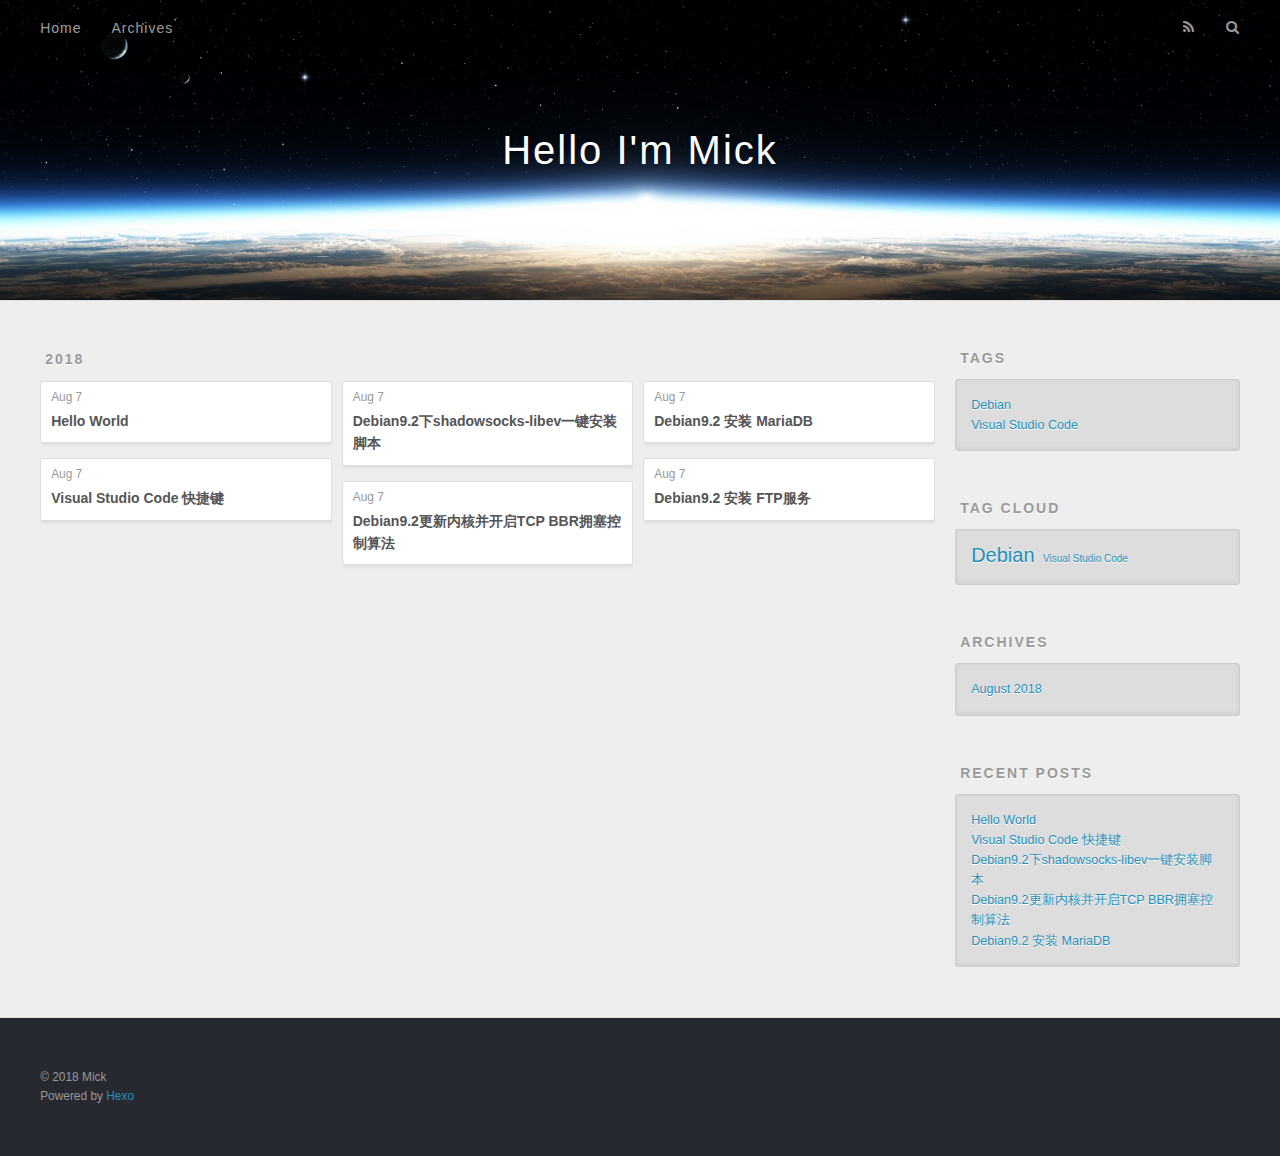
==== archives/index.html @ a0a9a5d2 "Site updated: 2018-08-07 22:03:08" ====
<!DOCTYPE html>
<html>
<head>
  <meta charset="utf-8">
  
  <title>Archives | Hello I&#39;m Mick</title>
  <meta name="viewport" content="width=device-width, initial-scale=1, maximum-scale=1">
  <meta property="og:type" content="website">
<meta property="og:title" content="Hello I&#39;m Mick">
<meta property="og:url" content="http://yoursite.com/archives/index.html">
<meta property="og:site_name" content="Hello I&#39;m Mick">
<meta property="og:locale" content="default">
<meta name="twitter:card" content="summary">
<meta name="twitter:title" content="Hello I&#39;m Mick">
  
    <link rel="alternate" href="/atom.xml" title="Hello I&#39;m Mick" type="application/atom+xml">
  
  
    <link rel="icon" href="/favicon.png">
  
  
    <link href="//fonts.googleapis.com/css?family=Source+Code+Pro" rel="stylesheet" type="text/css">
  
  <link rel="stylesheet" href="/css/style.css">
  

</head>

<body>
  <div id="container">
    <div id="wrap">
      <header id="header">
  <div id="banner"></div>
  <div id="header-outer" class="outer">
    <div id="header-title" class="inner">
      <h1 id="logo-wrap">
        <a href="/" id="logo">Hello I&#39;m Mick</a>
      </h1>
      
    </div>
    <div id="header-inner" class="inner">
      <nav id="main-nav">
        <a id="main-nav-toggle" class="nav-icon"></a>
        
          <a class="main-nav-link" href="/">Home</a>
        
          <a class="main-nav-link" href="/archives">Archives</a>
        
      </nav>
      <nav id="sub-nav">
        
          <a id="nav-rss-link" class="nav-icon" href="/atom.xml" title="RSS Feed"></a>
        
        <a id="nav-search-btn" class="nav-icon" title="Search"></a>
      </nav>
      <div id="search-form-wrap">
        <form action="//google.com/search" method="get" accept-charset="UTF-8" class="search-form"><input type="search" name="q" class="search-form-input" placeholder="Search"><button type="submit" class="search-form-submit">&#xF002;</button><input type="hidden" name="sitesearch" value="http://yoursite.com"></form>
      </div>
    </div>
  </div>
</header>
      <div class="outer">
        <section id="main">
  
  
    
    
      
      
      <section class="archives-wrap">
        <div class="archive-year-wrap">
          <a href="/archives/2018" class="archive-year">2018</a>
        </div>
        <div class="archives">
    
    <article class="archive-article archive-type-post">
  <div class="archive-article-inner">
    <header class="archive-article-header">
      <a href="/2018/08/07/hello-world/" class="archive-article-date">
  <time datetime="2018-08-07T12:58:47.757Z" itemprop="datePublished">Aug 7</time>
</a>
      
  
    <h1 itemprop="name">
      <a class="archive-article-title" href="/2018/08/07/hello-world/">Hello World</a>
    </h1>
  

    </header>
  </div>
</article>
  
    
    
    <article class="archive-article archive-type-post">
  <div class="archive-article-inner">
    <header class="archive-article-header">
      <a href="/2018/08/07/VsCode快捷键/" class="archive-article-date">
  <time datetime="2018-08-07T12:15:24.054Z" itemprop="datePublished">Aug 7</time>
</a>
      
  
    <h1 itemprop="name">
      <a class="archive-article-title" href="/2018/08/07/VsCode快捷键/">Visual Studio Code 快捷键</a>
    </h1>
  

    </header>
  </div>
</article>
  
    
    
    <article class="archive-article archive-type-post">
  <div class="archive-article-inner">
    <header class="archive-article-header">
      <a href="/2018/08/07/Debian9.2下shadowsocks-libev一键安装脚本/" class="archive-article-date">
  <time datetime="2018-08-07T12:15:24.049Z" itemprop="datePublished">Aug 7</time>
</a>
      
  
    <h1 itemprop="name">
      <a class="archive-article-title" href="/2018/08/07/Debian9.2下shadowsocks-libev一键安装脚本/">Debian9.2下shadowsocks-libev一键安装脚本</a>
    </h1>
  

    </header>
  </div>
</article>
  
    
    
    <article class="archive-article archive-type-post">
  <div class="archive-article-inner">
    <header class="archive-article-header">
      <a href="/2018/08/07/Debian9.2更新内核并开启TCP BBR拥塞控制算法/" class="archive-article-date">
  <time datetime="2018-08-07T12:15:24.045Z" itemprop="datePublished">Aug 7</time>
</a>
      
  
    <h1 itemprop="name">
      <a class="archive-article-title" href="/2018/08/07/Debian9.2更新内核并开启TCP BBR拥塞控制算法/">Debian9.2更新内核并开启TCP BBR拥塞控制算法</a>
    </h1>
  

    </header>
  </div>
</article>
  
    
    
    <article class="archive-article archive-type-post">
  <div class="archive-article-inner">
    <header class="archive-article-header">
      <a href="/2018/08/07/Debian9.2安装MariaDB/" class="archive-article-date">
  <time datetime="2018-08-07T12:15:24.030Z" itemprop="datePublished">Aug 7</time>
</a>
      
  
    <h1 itemprop="name">
      <a class="archive-article-title" href="/2018/08/07/Debian9.2安装MariaDB/">Debian9.2 安装 MariaDB</a>
    </h1>
  

    </header>
  </div>
</article>
  
    
    
    <article class="archive-article archive-type-post">
  <div class="archive-article-inner">
    <header class="archive-article-header">
      <a href="/2018/08/07/Debian9.2安装FTP服务/" class="archive-article-date">
  <time datetime="2018-08-07T12:15:24.005Z" itemprop="datePublished">Aug 7</time>
</a>
      
  
    <h1 itemprop="name">
      <a class="archive-article-title" href="/2018/08/07/Debian9.2安装FTP服务/">Debian9.2 安装 FTP服务</a>
    </h1>
  

    </header>
  </div>
</article>
  
  
    </div></section>
  

</section>
        
          <aside id="sidebar">
  
    

  
    
  <div class="widget-wrap">
    <h3 class="widget-title">Tags</h3>
    <div class="widget">
      <ul class="tag-list"><li class="tag-list-item"><a class="tag-list-link" href="/tags/Debian/">Debian</a></li><li class="tag-list-item"><a class="tag-list-link" href="/tags/Visual-Studio-Code/">Visual Studio Code</a></li></ul>
    </div>
  </div>


  
    
  <div class="widget-wrap">
    <h3 class="widget-title">Tag Cloud</h3>
    <div class="widget tagcloud">
      <a href="/tags/Debian/" style="font-size: 20px;">Debian</a> <a href="/tags/Visual-Studio-Code/" style="font-size: 10px;">Visual Studio Code</a>
    </div>
  </div>

  
    
  <div class="widget-wrap">
    <h3 class="widget-title">Archives</h3>
    <div class="widget">
      <ul class="archive-list"><li class="archive-list-item"><a class="archive-list-link" href="/archives/2018/08/">August 2018</a></li></ul>
    </div>
  </div>


  
    
  <div class="widget-wrap">
    <h3 class="widget-title">Recent Posts</h3>
    <div class="widget">
      <ul>
        
          <li>
            <a href="/2018/08/07/hello-world/">Hello World</a>
          </li>
        
          <li>
            <a href="/2018/08/07/VsCode快捷键/">Visual Studio Code 快捷键</a>
          </li>
        
          <li>
            <a href="/2018/08/07/Debian9.2下shadowsocks-libev一键安装脚本/">Debian9.2下shadowsocks-libev一键安装脚本</a>
          </li>
        
          <li>
            <a href="/2018/08/07/Debian9.2更新内核并开启TCP BBR拥塞控制算法/">Debian9.2更新内核并开启TCP BBR拥塞控制算法</a>
          </li>
        
          <li>
            <a href="/2018/08/07/Debian9.2安装MariaDB/">Debian9.2 安装 MariaDB</a>
          </li>
        
      </ul>
    </div>
  </div>

  
</aside>
        
      </div>
      <footer id="footer">
  
  <div class="outer">
    <div id="footer-info" class="inner">
      &copy; 2018 Mick<br>
      Powered by <a href="http://hexo.io/" target="_blank">Hexo</a>
    </div>
  </div>
</footer>
    </div>
    <nav id="mobile-nav">
  
    <a href="/" class="mobile-nav-link">Home</a>
  
    <a href="/archives" class="mobile-nav-link">Archives</a>
  
</nav>
    

<script src="//ajax.googleapis.com/ajax/libs/jquery/2.0.3/jquery.min.js"></script>


  <link rel="stylesheet" href="/fancybox/jquery.fancybox.css">
  <script src="/fancybox/jquery.fancybox.pack.js"></script>


<script src="/js/script.js"></script>

  </div>
</body>
</html>
---- css/style.css ----
body {
  width: 100%;
}
body:before,
body:after {
  content: "";
  display: table;
}
body:after {
  clear: both;
}
html,
body,
div,
span,
applet,
object,
iframe,
h1,
h2,
h3,
h4,
h5,
h6,
p,
blockquote,
pre,
a,
abbr,
acronym,
address,
big,
cite,
code,
del,
dfn,
em,
img,
ins,
kbd,
q,
s,
samp,
small,
strike,
strong,
sub,
sup,
tt,
var,
dl,
dt,
dd,
ol,
ul,
li,
fieldset,
form,
label,
legend,
table,
caption,
tbody,
tfoot,
thead,
tr,
th,
td {
  margin: 0;
  padding: 0;
  border: 0;
  outline: 0;
  font-weight: inherit;
  font-style: inherit;
  font-family: inherit;
  font-size: 100%;
  vertical-align: baseline;
}
body {
  line-height: 1;
  color: #000;
  background: #fff;
}
ol,
ul {
  list-style: none;
}
table {
  border-collapse: separate;
  border-spacing: 0;
  vertical-align: middle;
}
caption,
th,
td {
  text-align: left;
  font-weight: normal;
  vertical-align: middle;
}
a img {
  border: none;
}
input,
button {
  margin: 0;
  padding: 0;
}
input::-moz-focus-inner,
button::-moz-focus-inner {
  border: 0;
  padding: 0;
}
@font-face {
  font-family: FontAwesome;
  font-style: normal;
  font-weight: normal;
  src: url("fonts/fontawesome-webfont.eot?v=#4.0.3");
  src: url("fonts/fontawesome-webfont.eot?#iefix&v=#4.0.3") format("embedded-opentype"), url("fonts/fontawesome-webfont.woff?v=#4.0.3") format("woff"), url("fonts/fontawesome-webfont.ttf?v=#4.0.3") format("truetype"), url("fonts/fontawesome-webfont.svg#fontawesomeregular?v=#4.0.3") format("svg");
}
html,
body,
#container {
  height: 100%;
}
body {
  background: #eee;
  font: 14px "Helvetica Neue", Helvetica, Arial, sans-serif;
  -webkit-text-size-adjust: 100%;
}
.outer {
  max-width: 1220px;
  margin: 0 auto;
  padding: 0 20px;
}
.outer:before,
.outer:after {
  content: "";
  display: table;
}
.outer:after {
  clear: both;
}
.inner {
  display: inline;
  float: left;
  width: 98.33333333333333%;
  margin: 0 0.833333333333333%;
}
.left,
.alignleft {
  float: left;
}
.right,
.alignright {
  float: right;
}
.clear {
  clear: both;
}
#container {
  position: relative;
}
.mobile-nav-on {
  overflow: hidden;
}
#wrap {
  height: 100%;
  width: 100%;
  position: absolute;
  top: 0;
  left: 0;
  -webkit-transition: 0.2s ease-out;
  -moz-transition: 0.2s ease-out;
  -ms-transition: 0.2s ease-out;
  transition: 0.2s ease-out;
  z-index: 1;
  background: #eee;
}
.mobile-nav-on #wrap {
  left: 280px;
}
@media screen and (min-width: 768px) {
  #main {
    display: inline;
    float: left;
    width: 73.33333333333333%;
    margin: 0 0.833333333333333%;
  }
}
.article-date,
.article-category-link,
.archive-year,
.widget-title {
  text-decoration: none;
  text-transform: uppercase;
  letter-spacing: 2px;
  color: #999;
  margin-bottom: 1em;
  margin-left: 5px;
  line-height: 1em;
  text-shadow: 0 1px #fff;
  font-weight: bold;
}
.article-inner,
.archive-article-inner {
  background: #fff;
  -webkit-box-shadow: 1px 2px 3px #ddd;
  box-shadow: 1px 2px 3px #ddd;
  border: 1px solid #ddd;
  border-radius: 3px;
}
.article-entry h1,
.widget h1 {
  font-size: 2em;
}
.article-entry h2,
.widget h2 {
  font-size: 1.5em;
}
.article-entry h3,
.widget h3 {
  font-size: 1.3em;
}
.article-entry h4,
.widget h4 {
  font-size: 1.2em;
}
.article-entry h5,
.widget h5 {
  font-size: 1em;
}
.article-entry h6,
.widget h6 {
  font-size: 1em;
  color: #999;
}
.article-entry hr,
.widget hr {
  border: 1px dashed #ddd;
}
.article-entry strong,
.widget strong {
  font-weight: bold;
}
.article-entry em,
.widget em,
.article-entry cite,
.widget cite {
  font-style: italic;
}
.article-entry sup,
.widget sup,
.article-entry sub,
.widget sub {
  font-size: 0.75em;
  line-height: 0;
  position: relative;
  vertical-align: baseline;
}
.article-entry sup,
.widget sup {
  top: -0.5em;
}
.article-entry sub,
.widget sub {
  bottom: -0.2em;
}
.article-entry small,
.widget small {
  font-size: 0.85em;
}
.article-entry acronym,
.widget acronym,
.article-entry abbr,
.widget abbr {
  border-bottom: 1px dotted;
}
.article-entry ul,
.widget ul,
.article-entry ol,
.widget ol,
.article-entry dl,
.widget dl {
  margin: 0 20px;
  line-height: 1.6em;
}
.article-entry ul ul,
.widget ul ul,
.article-entry ol ul,
.widget ol ul,
.article-entry ul ol,
.widget ul ol,
.article-entry ol ol,
.widget ol ol {
  margin-top: 0;
  margin-bottom: 0;
}
.article-entry ul,
.widget ul {
  list-style: disc;
}
.article-entry ol,
.widget ol {
  list-style: decimal;
}
.article-entry dt,
.widget dt {
  font-weight: bold;
}
#header {
  height: 300px;
  position: relative;
  border-bottom: 1px solid #ddd;
}
#header:before,
#header:after {
  content: "";
  position: absolute;
  left: 0;
  right: 0;
  height: 40px;
}
#header:before {
  top: 0;
  background: -webkit-linear-gradient(rgba(0,0,0,0.2), transparent);
  background: -moz-linear-gradient(rgba(0,0,0,0.2), transparent);
  background: -ms-linear-gradient(rgba(0,0,0,0.2), transparent);
  background: linear-gradient(rgba(0,0,0,0.2), transparent);
}
#header:after {
  bottom: 0;
  background: -webkit-linear-gradient(transparent, rgba(0,0,0,0.2));
  background: -moz-linear-gradient(transparent, rgba(0,0,0,0.2));
  background: -ms-linear-gradient(transparent, rgba(0,0,0,0.2));
  background: linear-gradient(transparent, rgba(0,0,0,0.2));
}
#header-outer {
  height: 100%;
  position: relative;
}
#header-inner {
  position: relative;
  overflow: hidden;
}
#banner {
  position: absolute;
  top: 0;
  left: 0;
  width: 100%;
  height: 100%;
  background: url("images/banner.jpg") center #000;
  -webkit-background-size: cover;
  -moz-background-size: cover;
  background-size: cover;
  z-index: -1;
}
#header-title {
  text-align: center;
  height: 40px;
  position: absolute;
  top: 50%;
  left: 0;
  margin-top: -20px;
}
#logo,
#subtitle {
  text-decoration: none;
  color: #fff;
  font-weight: 300;
  text-shadow: 0 1px 4px rgba(0,0,0,0.3);
}
#logo {
  font-size: 40px;
  line-height: 40px;
  letter-spacing: 2px;
}
#subtitle {
  font-size: 16px;
  line-height: 16px;
  letter-spacing: 1px;
}
#subtitle-wrap {
  margin-top: 16px;
}
#main-nav {
  float: left;
  margin-left: -15px;
}
.nav-icon,
.main-nav-link {
  float: left;
  color: #fff;
  opacity: 0.6;
  text-decoration: none;
  text-shadow: 0 1px rgba(0,0,0,0.2);
  -webkit-transition: opacity 0.2s;
  -moz-transition: opacity 0.2s;
  -ms-transition: opacity 0.2s;
  transition: opacity 0.2s;
  display: block;
  padding: 20px 15px;
}
.nav-icon:hover,
.main-nav-link:hover {
  opacity: 1;
}
.nav-icon {
  font-family: FontAwesome;
  text-align: center;
  font-size: 14px;
  width: 14px;
  height: 14px;
  padding: 20px 15px;
  position: relative;
  cursor: pointer;
}
.main-nav-link {
  font-weight: 300;
  letter-spacing: 1px;
}
@media screen and (max-width: 479px) {
  .main-nav-link {
    display: none;
  }
}
#main-nav-toggle {
  display: none;
}
#main-nav-toggle:before {
  content: "\f0c9";
}
@media screen and (max-width: 479px) {
  #main-nav-toggle {
    display: block;
  }
}
#sub-nav {
  float: right;
  margin-right: -15px;
}
#nav-rss-link:before {
  content: "\f09e";
}
#nav-search-btn:before {
  content: "\f002";
}
#search-form-wrap {
  position: absolute;
  top: 15px;
  width: 150px;
  height: 30px;
  right: -150px;
  opacity: 0;
  -webkit-transition: 0.2s ease-out;
  -moz-transition: 0.2s ease-out;
  -ms-transition: 0.2s ease-out;
  transition: 0.2s ease-out;
}
#search-form-wrap.on {
  opacity: 1;
  right: 0;
}
@media screen and (max-width: 479px) {
  #search-form-wrap {
    width: 100%;
    right: -100%;
  }
}
.search-form {
  position: absolute;
  top: 0;
  left: 0;
  right: 0;
  background: #fff;
  padding: 5px 15px;
  border-radius: 15px;
  -webkit-box-shadow: 0 0 10px rgba(0,0,0,0.3);
  box-shadow: 0 0 10px rgba(0,0,0,0.3);
}
.search-form-input {
  border: none;
  background: none;
  color: #555;
  width: 100%;
  font: 13px "Helvetica Neue", Helvetica, Arial, sans-serif;
  outline: none;
}
.search-form-input::-webkit-search-results-decoration,
.search-form-input::-webkit-search-cancel-button {
  -webkit-appearance: none;
}
.search-form-submit {
  position: absolute;
  top: 50%;
  right: 10px;
  margin-top: -7px;
  font: 13px FontAwesome;
  border: none;
  background: none;
  color: #bbb;
  cursor: pointer;
}
.search-form-submit:hover,
.search-form-submit:focus {
  color: #777;
}
.article {
  margin: 50px 0;
}
.article-inner {
  overflow: hidden;
}
.article-meta:before,
.article-meta:after {
  content: "";
  display: table;
}
.article-meta:after {
  clear: both;
}
.article-date {
  float: left;
}
.article-category {
  float: left;
  line-height: 1em;
  color: #ccc;
  text-shadow: 0 1px #fff;
  margin-left: 8px;
}
.article-category:before {
  content: "\2022";
}
.article-category-link {
  margin: 0 12px 1em;
}
.article-header {
  padding: 20px 20px 0;
}
.article-title {
  text-decoration: none;
  font-size: 2em;
  font-weight: bold;
  color: #555;
  line-height: 1.1em;
  -webkit-transition: color 0.2s;
  -moz-transition: color 0.2s;
  -ms-transition: color 0.2s;
  transition: color 0.2s;
}
a.article-title:hover {
  color: #258fb8;
}
.article-entry {
  color: #555;
  padding: 0 20px;
}
.article-entry:before,
.article-entry:after {
  content: "";
  display: table;
}
.article-entry:after {
  clear: both;
}
.article-entry p,
.article-entry table {
  line-height: 1.6em;
  margin: 1.6em 0;
}
.article-entry h1,
.article-entry h2,
.article-entry h3,
.article-entry h4,
.article-entry h5,
.article-entry h6 {
  font-weight: bold;
}
.article-entry h1,
.article-entry h2,
.article-entry h3,
.article-entry h4,
.article-entry h5,
.article-entry h6 {
  line-height: 1.1em;
  margin: 1.1em 0;
}
.article-entry a {
  color: #258fb8;
  text-decoration: none;
}
.article-entry a:hover {
  text-decoration: underline;
}
.article-entry ul,
.article-entry ol,
.article-entry dl {
  margin-top: 1.6em;
  margin-bottom: 1.6em;
}
.article-entry img,
.article-entry video {
  max-width: 100%;
  height: auto;
  display: block;
  margin: auto;
}
.article-entry iframe {
  border: none;
}
.article-entry table {
  width: 100%;
  border-collapse: collapse;
  border-spacing: 0;
}
.article-entry th {
  font-weight: bold;
  border-bottom: 3px solid #ddd;
  padding-bottom: 0.5em;
}
.article-entry td {
  border-bottom: 1px solid #ddd;
  padding: 10px 0;
}
.article-entry blockquote {
  font-family: Georgia, "Times New Roman", serif;
  font-size: 1.4em;
  margin: 1.6em 20px;
  text-align: center;
}
.article-entry blockquote footer {
  font-size: 14px;
  margin: 1.6em 0;
  font-family: "Helvetica Neue", Helvetica, Arial, sans-serif;
}
.article-entry blockquote footer cite:before {
  content: "—";
  padding: 0 0.5em;
}
.article-entry .pullquote {
  text-align: left;
  width: 45%;
  margin: 0;
}
.article-entry .pullquote.left {
  margin-left: 0.5em;
  margin-right: 1em;
}
.article-entry .pullquote.right {
  margin-right: 0.5em;
  margin-left: 1em;
}
.article-entry .caption {
  color: #999;
  display: block;
  font-size: 0.9em;
  margin-top: 0.5em;
  position: relative;
  text-align: center;
}
.article-entry .video-container {
  position: relative;
  padding-top: 56.25%;
  height: 0;
  overflow: hidden;
}
.article-entry .video-container iframe,
.article-entry .video-container object,
.article-entry .video-container embed {
  position: absolute;
  top: 0;
  left: 0;
  width: 100%;
  height: 100%;
  margin-top: 0;
}
.article-more-link a {
  display: inline-block;
  line-height: 1em;
  padding: 6px 15px;
  border-radius: 15px;
  background: #eee;
  color: #999;
  text-shadow: 0 1px #fff;
  text-decoration: none;
}
.article-more-link a:hover {
  background: #258fb8;
  color: #fff;
  text-decoration: none;
  text-shadow: 0 1px #1e7293;
}
.article-footer {
  font-size: 0.85em;
  line-height: 1.6em;
  border-top: 1px solid #ddd;
  padding-top: 1.6em;
  margin: 0 20px 20px;
}
.article-footer:before,
.article-footer:after {
  content: "";
  display: table;
}
.article-footer:after {
  clear: both;
}
.article-footer a {
  color: #999;
  text-decoration: none;
}
.article-footer a:hover {
  color: #555;
}
.article-tag-list-item {
  float: left;
  margin-right: 10px;
}
.article-tag-list-link:before {
  content: "#";
}
.article-comment-link {
  float: right;
}
.article-comment-link:before {
  content: "\f075";
  font-family: FontAwesome;
  padding-right: 8px;
}
.article-share-link {
  cursor: pointer;
  float: right;
  margin-left: 20px;
}
.article-share-link:before {
  content: "\f064";
  font-family: FontAwesome;
  padding-right: 6px;
}
#article-nav {
  position: relative;
}
#article-nav:before,
#article-nav:after {
  content: "";
  display: table;
}
#article-nav:after {
  clear: both;
}
@media screen and (min-width: 768px) {
  #article-nav {
    margin: 50px 0;
  }
  #article-nav:before {
    width: 8px;
    height: 8px;
    position: absolute;
    top: 50%;
    left: 50%;
    margin-top: -4px;
    margin-left: -4px;
    content: "";
    border-radius: 50%;
    background: #ddd;
    -webkit-box-shadow: 0 1px 2px #fff;
    box-shadow: 0 1px 2px #fff;
  }
}
.article-nav-link-wrap {
  text-decoration: none;
  text-shadow: 0 1px #fff;
  color: #999;
  -webkit-box-sizing: border-box;
  -moz-box-sizing: border-box;
  box-sizing: border-box;
  margin-top: 50px;
  text-align: center;
  display: block;
}
.article-nav-link-wrap:hover {
  color: #555;
}
@media screen and (min-width: 768px) {
  .article-nav-link-wrap {
    width: 50%;
    margin-top: 0;
  }
}
@media screen and (min-width: 768px) {
  #article-nav-newer {
    float: left;
    text-align: right;
    padding-right: 20px;
  }
}
@media screen and (min-width: 768px) {
  #article-nav-older {
    float: right;
    text-align: left;
    padding-left: 20px;
  }
}
.article-nav-caption {
  text-transform: uppercase;
  letter-spacing: 2px;
  color: #ddd;
  line-height: 1em;
  font-weight: bold;
}
#article-nav-newer .article-nav-caption {
  margin-right: -2px;
}
.article-nav-title {
  font-size: 0.85em;
  line-height: 1.6em;
  margin-top: 0.5em;
}
.article-share-box {
  position: absolute;
  display: none;
  background: #fff;
  -webkit-box-shadow: 1px 2px 10px rgba(0,0,0,0.2);
  box-shadow: 1px 2px 10px rgba(0,0,0,0.2);
  border-radius: 3px;
  margin-left: -145px;
  overflow: hidden;
  z-index: 1;
}
.article-share-box.on {
  display: block;
}
.article-share-input {
  width: 100%;
  background: none;
  -webkit-box-sizing: border-box;
  -moz-box-sizing: border-box;
  box-sizing: border-box;
  font: 14px "Helvetica Neue", Helvetica, Arial, sans-serif;
  padding: 0 15px;
  color: #555;
  outline: none;
  border: 1px solid #ddd;
  border-radius: 3px 3px 0 0;
  height: 36px;
  line-height: 36px;
}
.article-share-links {
  background: #eee;
}
.article-share-links:before,
.article-share-links:after {
  content: "";
  display: table;
}
.article-share-links:after {
  clear: both;
}
.article-share-twitter,
.article-share-facebook,
.article-share-pinterest,
.article-share-google {
  width: 50px;
  height: 36px;
  display: block;
  float: left;
  position: relative;
  color: #999;
  text-shadow: 0 1px #fff;
}
.article-share-twitter:before,
.article-share-facebook:before,
.article-share-pinterest:before,
.article-share-google:before {
  font-size: 20px;
  font-family: FontAwesome;
  width: 20px;
  height: 20px;
  position: absolute;
  top: 50%;
  left: 50%;
  margin-top: -10px;
  margin-left: -10px;
  text-align: center;
}
.article-share-twitter:hover,
.article-share-facebook:hover,
.article-share-pinterest:hover,
.article-share-google:hover {
  color: #fff;
}
.article-share-twitter:before {
  content: "\f099";
}
.article-share-twitter:hover {
  background: #00aced;
  text-shadow: 0 1px #008abe;
}
.article-share-facebook:before {
  content: "\f09a";
}
.article-share-facebook:hover {
  background: #3b5998;
  text-shadow: 0 1px #2f477a;
}
.article-share-pinterest:before {
  content: "\f0d2";
}
.article-share-pinterest:hover {
  background: #cb2027;
  text-shadow: 0 1px #a21a1f;
}
.article-share-google:before {
  content: "\f0d5";
}
.article-share-google:hover {
  background: #dd4b39;
  text-shadow: 0 1px #be3221;
}
.article-gallery {
  background: #000;
  position: relative;
}
.article-gallery-photos {
  position: relative;
  overflow: hidden;
}
.article-gallery-img {
  display: none;
  max-width: 100%;
}
.article-gallery-img:first-child {
  display: block;
}
.article-gallery-img.loaded {
  position: absolute;
  display: block;
}
.article-gallery-img img {
  display: block;
  max-width: 100%;
  margin: 0 auto;
}
#comments {
  background: #fff;
  -webkit-box-shadow: 1px 2px 3px #ddd;
  box-shadow: 1px 2px 3px #ddd;
  padding: 20px;
  border: 1px solid #ddd;
  border-radius: 3px;
  margin: 50px 0;
}
#comments a {
  color: #258fb8;
}
.archives-wrap {
  margin: 50px 0;
}
.archives:before,
.archives:after {
  content: "";
  display: table;
}
.archives:after {
  clear: both;
}
.archive-year-wrap {
  margin-bottom: 1em;
}
.archives {
  -webkit-column-gap: 10px;
  -moz-column-gap: 10px;
  column-gap: 10px;
}
@media screen and (min-width: 480px) and (max-width: 767px) {
  .archives {
    -webkit-column-count: 2;
    -moz-column-count: 2;
    column-count: 2;
  }
}
@media screen and (min-width: 768px) {
  .archives {
    -webkit-column-count: 3;
    -moz-column-count: 3;
    column-count: 3;
  }
}
.archive-article {
  -webkit-column-break-inside: avoid;
  page-break-inside: avoid;
  overflow: hidden;
  break-inside: avoid-column;
}
.archive-article-inner {
  padding: 10px;
  margin-bottom: 15px;
}
.archive-article-title {
  text-decoration: none;
  font-weight: bold;
  color: #555;
  -webkit-transition: color 0.2s;
  -moz-transition: color 0.2s;
  -ms-transition: color 0.2s;
  transition: color 0.2s;
  line-height: 1.6em;
}
.archive-article-title:hover {
  color: #258fb8;
}
.archive-article-footer {
  margin-top: 1em;
}
.archive-article-date {
  color: #999;
  text-decoration: none;
  font-size: 0.85em;
  line-height: 1em;
  margin-bottom: 0.5em;
  display: block;
}
#page-nav {
  margin: 50px auto;
  background: #fff;
  -webkit-box-shadow: 1px 2px 3px #ddd;
  box-shadow: 1px 2px 3px #ddd;
  border: 1px solid #ddd;
  border-radius: 3px;
  text-align: center;
  color: #999;
  overflow: hidden;
}
#page-nav:before,
#page-nav:after {
  content: "";
  display: table;
}
#page-nav:after {
  clear: both;
}
#page-nav a,
#page-nav span {
  padding: 10px 20px;
  line-height: 1;
  height: 2ex;
}
#page-nav a {
  color: #999;
  text-decoration: none;
}
#page-nav a:hover {
  background: #999;
  color: #fff;
}
#page-nav .prev {
  float: left;
}
#page-nav .next {
  float: right;
}
#page-nav .page-number {
  display: inline-block;
}
@media screen and (max-width: 479px) {
  #page-nav .page-number {
    display: none;
  }
}
#page-nav .current {
  color: #555;
  font-weight: bold;
}
#page-nav .space {
  color: #ddd;
}
#footer {
  background: #262a30;
  padding: 50px 0;
  border-top: 1px solid #ddd;
  color: #999;
}
#footer a {
  color: #258fb8;
  text-decoration: none;
}
#footer a:hover {
  text-decoration: underline;
}
#footer-info {
  line-height: 1.6em;
  font-size: 0.85em;
}
.article-entry pre,
.article-entry .highlight {
  background: #2d2d2d;
  margin: 0 -20px;
  padding: 15px 20px;
  border-style: solid;
  border-color: #ddd;
  border-width: 1px 0;
  overflow: auto;
  color: #ccc;
  line-height: 22.400000000000002px;
}
.article-entry .highlight .gutter pre,
.article-entry .gist .gist-file .gist-data .line-numbers {
  color: #666;
  font-size: 0.85em;
}
.article-entry pre,
.article-entry code {
  font-family: "Source Code Pro", Consolas, Monaco, Menlo, Consolas, monospace;
}
.article-entry code {
  background: #eee;
  text-shadow: 0 1px #fff;
  padding: 0 0.3em;
}
.article-entry pre code {
  background: none;
  text-shadow: none;
  padding: 0;
}
.article-entry .highlight pre {
  border: none;
  margin: 0;
  padding: 0;
}
.article-entry .highlight table {
  margin: 0;
  width: auto;
}
.article-entry .highlight td {
  border: none;
  padding: 0;
}
.article-entry .highlight figcaption {
  font-size: 0.85em;
  color: #999;
  line-height: 1em;
  margin-bottom: 1em;
}
.article-entry .highlight figcaption:before,
.article-entry .highlight figcaption:after {
  content: "";
  display: table;
}
.article-entry .highlight figcaption:after {
  clear: both;
}
.article-entry .highlight figcaption a {
  float: right;
}
.article-entry .highlight .gutter pre {
  text-align: right;
  padding-right: 20px;
}
.article-entry .highlight .line {
  height: 22.400000000000002px;
}
.article-entry .highlight .line.marked {
  background: #515151;
}
.article-entry .gist {
  margin: 0 -20px;
  border-style: solid;
  border-color: #ddd;
  border-width: 1px 0;
  background: #2d2d2d;
  padding: 15px 20px 15px 0;
}
.article-entry .gist .gist-file {
  border: none;
  font-family: "Source Code Pro", Consolas, Monaco, Menlo, Consolas, monospace;
  margin: 0;
}
.article-entry .gist .gist-file .gist-data {
  background: none;
  border: none;
}
.article-entry .gist .gist-file .gist-data .line-numbers {
  background: none;
  border: none;
  padding: 0 20px 0 0;
}
.article-entry .gist .gist-file .gist-data .line-data {
  padding: 0 !important;
}
.article-entry .gist .gist-file .highlight {
  margin: 0;
  padding: 0;
  border: none;
}
.article-entry .gist .gist-file .gist-meta {
  background: #2d2d2d;
  color: #999;
  font: 0.85em "Helvetica Neue", Helvetica, Arial, sans-serif;
  text-shadow: 0 0;
  padding: 0;
  margin-top: 1em;
  margin-left: 20px;
}
.article-entry .gist .gist-file .gist-meta a {
  color: #258fb8;
  font-weight: normal;
}
.article-entry .gist .gist-file .gist-meta a:hover {
  text-decoration: underline;
}
pre .comment,
pre .title {
  color: #999;
}
pre .variable,
pre .attribute,
pre .tag,
pre .regexp,
pre .ruby .constant,
pre .xml .tag .title,
pre .xml .pi,
pre .xml .doctype,
pre .html .doctype,
pre .css .id,
pre .css .class,
pre .css .pseudo {
  color: #f2777a;
}
pre .number,
pre .preprocessor,
pre .built_in,
pre .literal,
pre .params,
pre .constant {
  color: #f99157;
}
pre .class,
pre .ruby .class .title,
pre .css .rules .attribute {
  color: #9c9;
}
pre .string,
pre .value,
pre .inheritance,
pre .header,
pre .ruby .symbol,
pre .xml .cdata {
  color: #9c9;
}
pre .css .hexcolor {
  color: #6cc;
}
pre .function,
pre .python .decorator,
pre .python .title,
pre .ruby .function .title,
pre .ruby .title .keyword,
pre .perl .sub,
pre .javascript .title,
pre .coffeescript .title {
  color: #69c;
}
pre .keyword,
pre .javascript .function {
  color: #c9c;
}
@media screen and (max-width: 479px) {
  #mobile-nav {
    position: absolute;
    top: 0;
    left: 0;
    width: 280px;
    height: 100%;
    background: #191919;
    border-right: 1px solid #fff;
  }
}
@media screen and (max-width: 479px) {
  .mobile-nav-link {
    display: block;
    color: #999;
    text-decoration: none;
    padding: 15px 20px;
    font-weight: bold;
  }
  .mobile-nav-link:hover {
    color: #fff;
  }
}
@media screen and (min-width: 768px) {
  #sidebar {
    display: inline;
    float: left;
    width: 23.333333333333332%;
    margin: 0 0.833333333333333%;
  }
}
.widget-wrap {
  margin: 50px 0;
}
.widget {
  color: #777;
  text-shadow: 0 1px #fff;
  background: #ddd;
  -webkit-box-shadow: 0 -1px 4px #ccc inset;
  box-shadow: 0 -1px 4px #ccc inset;
  border: 1px solid #ccc;
  padding: 15px;
  border-radius: 3px;
}
.widget a {
  color: #258fb8;
  text-decoration: none;
}
.widget a:hover {
  text-decoration: underline;
}
.widget ul ul,
.widget ol ul,
.widget dl ul,
.widget ul ol,
.widget ol ol,
.widget dl ol,
.widget ul dl,
.widget ol dl,
.widget dl dl {
  margin-left: 15px;
  list-style: disc;
}
.widget {
  line-height: 1.6em;
  word-wrap: break-word;
  font-size: 0.9em;
}
.widget ul,
.widget ol {
  list-style: none;
  margin: 0;
}
.widget ul ul,
.widget ol ul,
.widget ul ol,
.widget ol ol {
  margin: 0 20px;
}
.widget ul ul,
.widget ol ul {
  list-style: disc;
}
.widget ul ol,
.widget ol ol {
  list-style: decimal;
}
.category-list-count,
.tag-list-count,
.archive-list-count {
  padding-left: 5px;
  color: #999;
  font-size: 0.85em;
}
.category-list-count:before,
.tag-list-count:before,
.archive-list-count:before {
  content: "(";
}
.category-list-count:after,
.tag-list-count:after,
.archive-list-count:after {
  content: ")";
}
.tagcloud a {
  margin-right: 5px;
  display: inline-block;
}
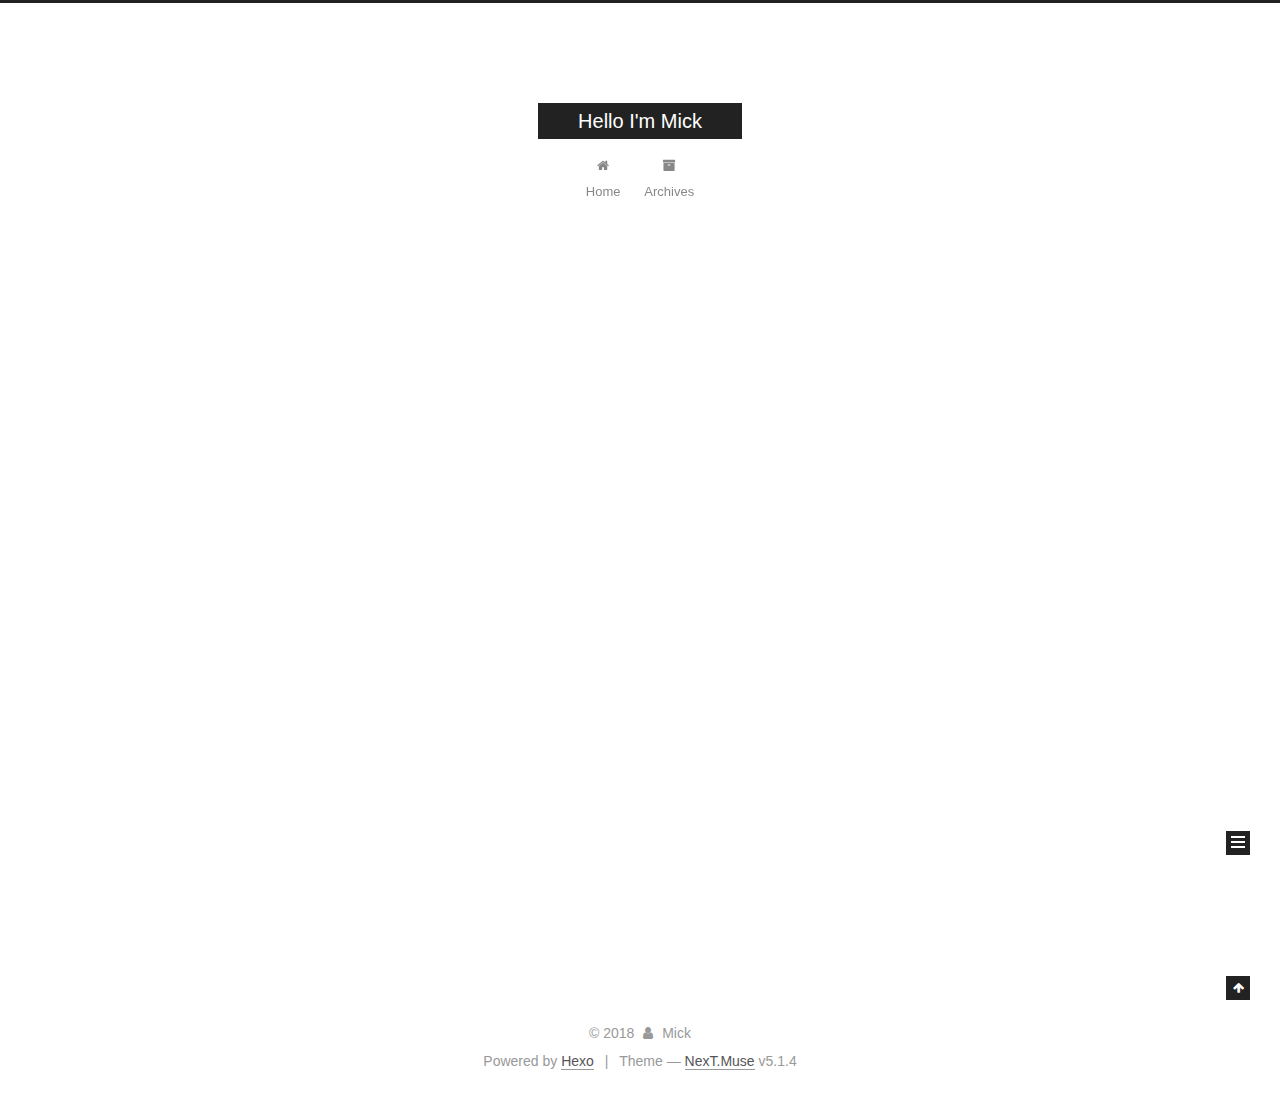
==== commit 2e6dd1e6: "Site updated: 2018-08-07 23:29:52" ====
--- a/archives/index.html
+++ b/archives/index.html
@@ -1,292 +1,745 @@
 <!DOCTYPE html>
-<html>
+
+
+
+  
+
+
+<html class="theme-next muse use-motion" lang="">
 <head>
-  <meta charset="utf-8">
-  
-  <title>Archives | Hello I&#39;m Mick</title>
-  <meta name="viewport" content="width=device-width, initial-scale=1, maximum-scale=1">
-  <meta property="og:type" content="website">
+  <meta charset="UTF-8"/>
+<meta http-equiv="X-UA-Compatible" content="IE=edge" />
+<meta name="viewport" content="width=device-width, initial-scale=1, maximum-scale=1"/>
+<meta name="theme-color" content="#222">
+
+
+
+
+
+
+
+
+
+<meta http-equiv="Cache-Control" content="no-transform" />
+<meta http-equiv="Cache-Control" content="no-siteapp" />
+
+
+
+
+
+
+
+
+
+
+
+
+
+
+
+
+  
+  
+  <link href="/lib/fancybox/source/jquery.fancybox.css?v=2.1.5" rel="stylesheet" type="text/css" />
+
+
+
+
+
+
+
+<link href="/lib/font-awesome/css/font-awesome.min.css?v=4.6.2" rel="stylesheet" type="text/css" />
+
+<link href="/css/main.css?v=5.1.4" rel="stylesheet" type="text/css" />
+
+
+  <link rel="apple-touch-icon" sizes="180x180" href="/images/apple-touch-icon-next.png?v=5.1.4">
+
+
+  <link rel="icon" type="image/png" sizes="32x32" href="/images/favicon-32x32-next.png?v=5.1.4">
+
+
+  <link rel="icon" type="image/png" sizes="16x16" href="/images/favicon-16x16-next.png?v=5.1.4">
+
+
+  <link rel="mask-icon" href="/images/logo.svg?v=5.1.4" color="#222">
+
+
+
+
+
+  <meta name="keywords" content="Hexo, NexT" />
+
+
+
+
+
+
+
+
+
+
+<meta property="og:type" content="website">
 <meta property="og:title" content="Hello I&#39;m Mick">
 <meta property="og:url" content="http://yoursite.com/archives/index.html">
 <meta property="og:site_name" content="Hello I&#39;m Mick">
 <meta property="og:locale" content="default">
 <meta name="twitter:card" content="summary">
 <meta name="twitter:title" content="Hello I&#39;m Mick">
-  
-    <link rel="alternate" href="/atom.xml" title="Hello I&#39;m Mick" type="application/atom+xml">
-  
-  
-    <link rel="icon" href="/favicon.png">
-  
-  
-    <link href="//fonts.googleapis.com/css?family=Source+Code+Pro" rel="stylesheet" type="text/css">
-  
-  <link rel="stylesheet" href="/css/style.css">
-  
+
+
+
+<script type="text/javascript" id="hexo.configurations">
+  var NexT = window.NexT || {};
+  var CONFIG = {
+    root: '/',
+    scheme: 'Muse',
+    version: '5.1.4',
+    sidebar: {"position":"left","display":"post","offset":12,"b2t":false,"scrollpercent":false,"onmobile":false},
+    fancybox: true,
+    tabs: true,
+    motion: {"enable":true,"async":false,"transition":{"post_block":"fadeIn","post_header":"slideDownIn","post_body":"slideDownIn","coll_header":"slideLeftIn","sidebar":"slideUpIn"}},
+    duoshuo: {
+      userId: '0',
+      author: 'Author'
+    },
+    algolia: {
+      applicationID: '',
+      apiKey: '',
+      indexName: '',
+      hits: {"per_page":10},
+      labels: {"input_placeholder":"Search for Posts","hits_empty":"We didn't find any results for the search: ${query}","hits_stats":"${hits} results found in ${time} ms"}
+    }
+  };
+</script>
+
+
+
+  <link rel="canonical" href="http://yoursite.com/archives/"/>
+
+
+
+
+
+  <title>Archive | Hello I'm Mick</title>
+  
+
+
+
+
+
+
+
 
 </head>
 
-<body>
-  <div id="container">
-    <div id="wrap">
-      <header id="header">
-  <div id="banner"></div>
-  <div id="header-outer" class="outer">
-    <div id="header-title" class="inner">
-      <h1 id="logo-wrap">
-        <a href="/" id="logo">Hello I&#39;m Mick</a>
-      </h1>
-      
+<body itemscope itemtype="http://schema.org/WebPage" lang="default">
+
+  
+  
+    
+  
+
+  <div class="container sidebar-position-left page-archive">
+    <div class="headband"></div>
+
+    <header id="header" class="header" itemscope itemtype="http://schema.org/WPHeader">
+      <div class="header-inner"><div class="site-brand-wrapper">
+  <div class="site-meta ">
+    
+
+    <div class="custom-logo-site-title">
+      <a href="/"  class="brand" rel="start">
+        <span class="logo-line-before"><i></i></span>
+        <span class="site-title">Hello I'm Mick</span>
+        <span class="logo-line-after"><i></i></span>
+      </a>
     </div>
-    <div id="header-inner" class="inner">
-      <nav id="main-nav">
-        <a id="main-nav-toggle" class="nav-icon"></a>
-        
-          <a class="main-nav-link" href="/">Home</a>
-        
-          <a class="main-nav-link" href="/archives">Archives</a>
-        
-      </nav>
-      <nav id="sub-nav">
-        
-          <a id="nav-rss-link" class="nav-icon" href="/atom.xml" title="RSS Feed"></a>
-        
-        <a id="nav-search-btn" class="nav-icon" title="Search"></a>
-      </nav>
-      <div id="search-form-wrap">
-        <form action="//google.com/search" method="get" accept-charset="UTF-8" class="search-form"><input type="search" name="q" class="search-form-input" placeholder="Search"><button type="submit" class="search-form-submit">&#xF002;</button><input type="hidden" name="sitesearch" value="http://yoursite.com"></form>
-      </div>
+      
+        <p class="site-subtitle"></p>
+      
+  </div>
+
+  <div class="site-nav-toggle">
+    <button>
+      <span class="btn-bar"></span>
+      <span class="btn-bar"></span>
+      <span class="btn-bar"></span>
+    </button>
+  </div>
+</div>
+
+<nav class="site-nav">
+  
+
+  
+    <ul id="menu" class="menu">
+      
+        
+        <li class="menu-item menu-item-home">
+          <a href="/" rel="section">
+            
+              <i class="menu-item-icon fa fa-fw fa-home"></i> <br />
+            
+            Home
+          </a>
+        </li>
+      
+        
+        <li class="menu-item menu-item-archives">
+          <a href="/archives/" rel="section">
+            
+              <i class="menu-item-icon fa fa-fw fa-archive"></i> <br />
+            
+            Archives
+          </a>
+        </li>
+      
+
+      
+    </ul>
+  
+
+  
+</nav>
+
+
+
+ </div>
+    </header>
+
+    <main id="main" class="main">
+      <div class="main-inner">
+        <div class="content-wrap">
+          <div id="content" class="content">
+            
+
+  
+  
+  
+  <div class="post-block archive">
+    <div id="posts" class="posts-collapse">
+      <span class="archive-move-on"></span>
+
+      <span class="archive-page-counter">
+        
+        
+        
+          
+        
+        Um..! 6 posts in total. Keep on posting.
+      </span>
+
+      
+
+        
+        
+        
+
+        
+          
+          <div class="collection-title">
+            <h1 class="archive-year" id="archive-year-2018">2018</h1>
+          </div>
+        
+        
+
+        
+
+  <article class="post post-type-normal" itemscope itemtype="http://schema.org/Article">
+    <header class="post-header">
+
+      <h2 class="post-title">
+        
+            <a class="post-title-link" href="/2018/08/07/hello-world/" itemprop="url">
+              
+                <span itemprop="name">Hello World</span>
+              
+            </a>
+        
+      </h2>
+
+      <div class="post-meta">
+        <time class="post-time" itemprop="dateCreated"
+              datetime="2018-08-07T20:58:47+08:00"
+              content="2018-08-07" >
+          08-07
+        </time>
+      </div>
+
+    </header>
+  </article>
+
+
+
+      
+
+        
+        
+        
+
+        
+        
+
+        
+
+  <article class="post post-type-normal" itemscope itemtype="http://schema.org/Article">
+    <header class="post-header">
+
+      <h2 class="post-title">
+        
+            <a class="post-title-link" href="/2018/08/07/VsCode快捷键/" itemprop="url">
+              
+                <span itemprop="name">Visual Studio Code 快捷键</span>
+              
+            </a>
+        
+      </h2>
+
+      <div class="post-meta">
+        <time class="post-time" itemprop="dateCreated"
+              datetime="2018-08-07T20:15:24+08:00"
+              content="2018-08-07" >
+          08-07
+        </time>
+      </div>
+
+    </header>
+  </article>
+
+
+
+      
+
+        
+        
+        
+
+        
+        
+
+        
+
+  <article class="post post-type-normal" itemscope itemtype="http://schema.org/Article">
+    <header class="post-header">
+
+      <h2 class="post-title">
+        
+            <a class="post-title-link" href="/2018/08/07/Debian9.2下shadowsocks-libev一键安装脚本/" itemprop="url">
+              
+                <span itemprop="name">Debian9.2下shadowsocks-libev一键安装脚本</span>
+              
+            </a>
+        
+      </h2>
+
+      <div class="post-meta">
+        <time class="post-time" itemprop="dateCreated"
+              datetime="2018-08-07T20:15:24+08:00"
+              content="2018-08-07" >
+          08-07
+        </time>
+      </div>
+
+    </header>
+  </article>
+
+
+
+      
+
+        
+        
+        
+
+        
+        
+
+        
+
+  <article class="post post-type-normal" itemscope itemtype="http://schema.org/Article">
+    <header class="post-header">
+
+      <h2 class="post-title">
+        
+            <a class="post-title-link" href="/2018/08/07/Debian9.2更新内核并开启TCP BBR拥塞控制算法/" itemprop="url">
+              
+                <span itemprop="name">Debian9.2更新内核并开启TCP BBR拥塞控制算法</span>
+              
+            </a>
+        
+      </h2>
+
+      <div class="post-meta">
+        <time class="post-time" itemprop="dateCreated"
+              datetime="2018-08-07T20:15:24+08:00"
+              content="2018-08-07" >
+          08-07
+        </time>
+      </div>
+
+    </header>
+  </article>
+
+
+
+      
+
+        
+        
+        
+
+        
+        
+
+        
+
+  <article class="post post-type-normal" itemscope itemtype="http://schema.org/Article">
+    <header class="post-header">
+
+      <h2 class="post-title">
+        
+            <a class="post-title-link" href="/2018/08/07/Debian9.2安装MariaDB/" itemprop="url">
+              
+                <span itemprop="name">Debian9.2 安装 MariaDB</span>
+              
+            </a>
+        
+      </h2>
+
+      <div class="post-meta">
+        <time class="post-time" itemprop="dateCreated"
+              datetime="2018-08-07T20:15:24+08:00"
+              content="2018-08-07" >
+          08-07
+        </time>
+      </div>
+
+    </header>
+  </article>
+
+
+
+      
+
+        
+        
+        
+
+        
+        
+
+        
+
+  <article class="post post-type-normal" itemscope itemtype="http://schema.org/Article">
+    <header class="post-header">
+
+      <h2 class="post-title">
+        
+            <a class="post-title-link" href="/2018/08/07/Debian9.2安装FTP服务/" itemprop="url">
+              
+                <span itemprop="name">Debian9.2 安装 FTP服务</span>
+              
+            </a>
+        
+      </h2>
+
+      <div class="post-meta">
+        <time class="post-time" itemprop="dateCreated"
+              datetime="2018-08-07T20:15:24+08:00"
+              content="2018-08-07" >
+          08-07
+        </time>
+      </div>
+
+    </header>
+  </article>
+
+
+
+      
+
     </div>
   </div>
-</header>
-      <div class="outer">
-        <section id="main">
-  
-  
-    
-    
-      
-      
-      <section class="archives-wrap">
-        <div class="archive-year-wrap">
-          <a href="/archives/2018" class="archive-year">2018</a>
+  
+  
+  
+
+  
+
+
+
+          </div>
+          
+
+
+          
+
         </div>
-        <div class="archives">
-    
-    <article class="archive-article archive-type-post">
-  <div class="archive-article-inner">
-    <header class="archive-article-header">
-      <a href="/2018/08/07/hello-world/" class="archive-article-date">
-  <time datetime="2018-08-07T12:58:47.757Z" itemprop="datePublished">Aug 7</time>
-</a>
-      
-  
-    <h1 itemprop="name">
-      <a class="archive-article-title" href="/2018/08/07/hello-world/">Hello World</a>
-    </h1>
-  
-
-    </header>
-  </div>
-</article>
-  
-    
-    
-    <article class="archive-article archive-type-post">
-  <div class="archive-article-inner">
-    <header class="archive-article-header">
-      <a href="/2018/08/07/VsCode快捷键/" class="archive-article-date">
-  <time datetime="2018-08-07T12:15:24.054Z" itemprop="datePublished">Aug 7</time>
-</a>
-      
-  
-    <h1 itemprop="name">
-      <a class="archive-article-title" href="/2018/08/07/VsCode快捷键/">Visual Studio Code 快捷键</a>
-    </h1>
-  
-
-    </header>
-  </div>
-</article>
-  
-    
-    
-    <article class="archive-article archive-type-post">
-  <div class="archive-article-inner">
-    <header class="archive-article-header">
-      <a href="/2018/08/07/Debian9.2下shadowsocks-libev一键安装脚本/" class="archive-article-date">
-  <time datetime="2018-08-07T12:15:24.049Z" itemprop="datePublished">Aug 7</time>
-</a>
-      
-  
-    <h1 itemprop="name">
-      <a class="archive-article-title" href="/2018/08/07/Debian9.2下shadowsocks-libev一键安装脚本/">Debian9.2下shadowsocks-libev一键安装脚本</a>
-    </h1>
-  
-
-    </header>
-  </div>
-</article>
-  
-    
-    
-    <article class="archive-article archive-type-post">
-  <div class="archive-article-inner">
-    <header class="archive-article-header">
-      <a href="/2018/08/07/Debian9.2更新内核并开启TCP BBR拥塞控制算法/" class="archive-article-date">
-  <time datetime="2018-08-07T12:15:24.045Z" itemprop="datePublished">Aug 7</time>
-</a>
-      
-  
-    <h1 itemprop="name">
-      <a class="archive-article-title" href="/2018/08/07/Debian9.2更新内核并开启TCP BBR拥塞控制算法/">Debian9.2更新内核并开启TCP BBR拥塞控制算法</a>
-    </h1>
-  
-
-    </header>
-  </div>
-</article>
-  
-    
-    
-    <article class="archive-article archive-type-post">
-  <div class="archive-article-inner">
-    <header class="archive-article-header">
-      <a href="/2018/08/07/Debian9.2安装MariaDB/" class="archive-article-date">
-  <time datetime="2018-08-07T12:15:24.030Z" itemprop="datePublished">Aug 7</time>
-</a>
-      
-  
-    <h1 itemprop="name">
-      <a class="archive-article-title" href="/2018/08/07/Debian9.2安装MariaDB/">Debian9.2 安装 MariaDB</a>
-    </h1>
-  
-
-    </header>
-  </div>
-</article>
-  
-    
-    
-    <article class="archive-article archive-type-post">
-  <div class="archive-article-inner">
-    <header class="archive-article-header">
-      <a href="/2018/08/07/Debian9.2安装FTP服务/" class="archive-article-date">
-  <time datetime="2018-08-07T12:15:24.005Z" itemprop="datePublished">Aug 7</time>
-</a>
-      
-  
-    <h1 itemprop="name">
-      <a class="archive-article-title" href="/2018/08/07/Debian9.2安装FTP服务/">Debian9.2 安装 FTP服务</a>
-    </h1>
-  
-
-    </header>
-  </div>
-</article>
-  
-  
-    </div></section>
-  
-
-</section>
-        
-          <aside id="sidebar">
-  
-    
-
-  
-    
-  <div class="widget-wrap">
-    <h3 class="widget-title">Tags</h3>
-    <div class="widget">
-      <ul class="tag-list"><li class="tag-list-item"><a class="tag-list-link" href="/tags/Debian/">Debian</a></li><li class="tag-list-item"><a class="tag-list-link" href="/tags/Visual-Studio-Code/">Visual Studio Code</a></li></ul>
+        
+          
+  
+  <div class="sidebar-toggle">
+    <div class="sidebar-toggle-line-wrap">
+      <span class="sidebar-toggle-line sidebar-toggle-line-first"></span>
+      <span class="sidebar-toggle-line sidebar-toggle-line-middle"></span>
+      <span class="sidebar-toggle-line sidebar-toggle-line-last"></span>
     </div>
   </div>
 
-
-  
+  <aside id="sidebar" class="sidebar">
     
-  <div class="widget-wrap">
-    <h3 class="widget-title">Tag Cloud</h3>
-    <div class="widget tagcloud">
-      <a href="/tags/Debian/" style="font-size: 20px;">Debian</a> <a href="/tags/Visual-Studio-Code/" style="font-size: 10px;">Visual Studio Code</a>
+    <div class="sidebar-inner">
+
+      
+
+      
+
+      <section class="site-overview-wrap sidebar-panel sidebar-panel-active">
+        <div class="site-overview">
+          <div class="site-author motion-element" itemprop="author" itemscope itemtype="http://schema.org/Person">
+            
+              <p class="site-author-name" itemprop="name">Mick</p>
+              <p class="site-description motion-element" itemprop="description"></p>
+          </div>
+
+          <nav class="site-state motion-element">
+
+            
+              <div class="site-state-item site-state-posts">
+              
+                <a href="/archives/">
+              
+                  <span class="site-state-item-count">6</span>
+                  <span class="site-state-item-name">posts</span>
+                </a>
+              </div>
+            
+
+            
+
+            
+              
+              
+              <div class="site-state-item site-state-tags">
+                
+                  <span class="site-state-item-count">2</span>
+                  <span class="site-state-item-name">tags</span>
+                
+              </div>
+            
+
+          </nav>
+
+          
+
+          
+
+          
+          
+
+          
+          
+
+          
+
+        </div>
+      </section>
+
+      
+
+      
+
     </div>
+  </aside>
+
+
+        
+      </div>
+    </main>
+
+    <footer id="footer" class="footer">
+      <div class="footer-inner">
+        <div class="copyright">&copy; <span itemprop="copyrightYear">2018</span>
+  <span class="with-love">
+    <i class="fa fa-user"></i>
+  </span>
+  <span class="author" itemprop="copyrightHolder">Mick</span>
+
+  
+</div>
+
+
+  <div class="powered-by">Powered by <a class="theme-link" target="_blank" href="https://hexo.io">Hexo</a></div>
+
+
+
+  <span class="post-meta-divider">|</span>
+
+
+
+  <div class="theme-info">Theme &mdash; <a class="theme-link" target="_blank" href="https://github.com/iissnan/hexo-theme-next">NexT.Muse</a> v5.1.4</div>
+
+
+
+
+        
+
+
+
+
+
+
+
+        
+      </div>
+    </footer>
+
+    
+      <div class="back-to-top">
+        <i class="fa fa-arrow-up"></i>
+        
+      </div>
+    
+
+    
+
   </div>
 
   
-    
-  <div class="widget-wrap">
-    <h3 class="widget-title">Archives</h3>
-    <div class="widget">
-      <ul class="archive-list"><li class="archive-list-item"><a class="archive-list-link" href="/archives/2018/08/">August 2018</a></li></ul>
-    </div>
-  </div>
-
-
-  
-    
-  <div class="widget-wrap">
-    <h3 class="widget-title">Recent Posts</h3>
-    <div class="widget">
-      <ul>
-        
-          <li>
-            <a href="/2018/08/07/hello-world/">Hello World</a>
-          </li>
-        
-          <li>
-            <a href="/2018/08/07/VsCode快捷键/">Visual Studio Code 快捷键</a>
-          </li>
-        
-          <li>
-            <a href="/2018/08/07/Debian9.2下shadowsocks-libev一键安装脚本/">Debian9.2下shadowsocks-libev一键安装脚本</a>
-          </li>
-        
-          <li>
-            <a href="/2018/08/07/Debian9.2更新内核并开启TCP BBR拥塞控制算法/">Debian9.2更新内核并开启TCP BBR拥塞控制算法</a>
-          </li>
-        
-          <li>
-            <a href="/2018/08/07/Debian9.2安装MariaDB/">Debian9.2 安装 MariaDB</a>
-          </li>
-        
-      </ul>
-    </div>
-  </div>
-
-  
-</aside>
-        
-      </div>
-      <footer id="footer">
-  
-  <div class="outer">
-    <div id="footer-info" class="inner">
-      &copy; 2018 Mick<br>
-      Powered by <a href="http://hexo.io/" target="_blank">Hexo</a>
-    </div>
-  </div>
-</footer>
-    </div>
-    <nav id="mobile-nav">
-  
-    <a href="/" class="mobile-nav-link">Home</a>
-  
-    <a href="/archives" class="mobile-nav-link">Archives</a>
-  
-</nav>
-    
-
-<script src="//ajax.googleapis.com/ajax/libs/jquery/2.0.3/jquery.min.js"></script>
-
-
-  <link rel="stylesheet" href="/fancybox/jquery.fancybox.css">
-  <script src="/fancybox/jquery.fancybox.pack.js"></script>
-
-
-<script src="/js/script.js"></script>
-
-  </div>
+
+<script type="text/javascript">
+  if (Object.prototype.toString.call(window.Promise) !== '[object Function]') {
+    window.Promise = null;
+  }
+</script>
+
+
+
+
+
+
+
+
+
+  
+
+
+
+
+
+
+
+
+
+
+
+
+  
+  
+    <script type="text/javascript" src="/lib/jquery/index.js?v=2.1.3"></script>
+  
+
+  
+  
+    <script type="text/javascript" src="/lib/fastclick/lib/fastclick.min.js?v=1.0.6"></script>
+  
+
+  
+  
+    <script type="text/javascript" src="/lib/jquery_lazyload/jquery.lazyload.js?v=1.9.7"></script>
+  
+
+  
+  
+    <script type="text/javascript" src="/lib/velocity/velocity.min.js?v=1.2.1"></script>
+  
+
+  
+  
+    <script type="text/javascript" src="/lib/velocity/velocity.ui.min.js?v=1.2.1"></script>
+  
+
+  
+  
+    <script type="text/javascript" src="/lib/fancybox/source/jquery.fancybox.pack.js?v=2.1.5"></script>
+  
+
+
+  
+
+
+  <script type="text/javascript" src="/js/src/utils.js?v=5.1.4"></script>
+
+  <script type="text/javascript" src="/js/src/motion.js?v=5.1.4"></script>
+
+
+
+  
+  
+
+  
+
+  
+
+
+  <script type="text/javascript" src="/js/src/bootstrap.js?v=5.1.4"></script>
+
+
+
+  
+
+
+  
+
+
+
+
+	
+
+
+
+
+
+  
+
+
+
+
+
+  
+
+
+
+
+
+
+
+
+
+
+
+
+  
+
+
+
+
+
+  
+
+  
+
+  
+
+  
+  
+
+  
+
+  
+
+  
+
 </body>
-</html>+</html>
--- a/css/main.css
+++ b/css/main.css
@@ -0,0 +1,2662 @@
+/* normalize.css v3.0.2 | MIT License | git.io/normalize */
+html {
+  font-family: sans-serif; /* 1 */
+  -ms-text-size-adjust: 100%; /* 2 */
+  -webkit-text-size-adjust: 100%; /* 2 */
+}
+body {
+  margin: 0;
+}
+article,
+aside,
+details,
+figcaption,
+figure,
+footer,
+header,
+hgroup,
+main,
+menu,
+nav,
+section,
+summary {
+  display: block;
+}
+audio,
+canvas,
+progress,
+video {
+  display: inline-block; /* 1 */
+  vertical-align: baseline; /* 2 */
+}
+audio:not([controls]) {
+  display: none;
+  height: 0;
+}
+[hidden],
+template {
+  display: none;
+}
+a {
+  background-color: transparent;
+}
+a:active,
+a:hover {
+  outline: 0;
+}
+abbr[title] {
+  border-bottom: 1px dotted;
+}
+b,
+strong {
+  font-weight: bold;
+}
+dfn {
+  font-style: italic;
+}
+h1 {
+  font-size: 2em;
+  margin: 0.67em 0;
+}
+mark {
+  background: #ff0;
+  color: #000;
+}
+small {
+  font-size: 80%;
+}
+sub,
+sup {
+  font-size: 75%;
+  line-height: 0;
+  position: relative;
+  vertical-align: baseline;
+}
+sup {
+  top: -0.5em;
+}
+sub {
+  bottom: -0.25em;
+}
+img {
+  border: 0;
+}
+svg:not(:root) {
+  overflow: hidden;
+}
+figure {
+  margin: 1em 40px;
+}
+hr {
+  -moz-box-sizing: content-box;
+  box-sizing: content-box;
+  height: 0;
+}
+pre {
+  overflow: auto;
+}
+code,
+kbd,
+pre,
+samp {
+  font-family: monospace, monospace;
+  font-size: 1em;
+}
+button,
+input,
+optgroup,
+select,
+textarea {
+  color: inherit; /* 1 */
+  font: inherit; /* 2 */
+  margin: 0; /* 3 */
+}
+button {
+  overflow: visible;
+}
+button,
+select {
+  text-transform: none;
+}
+button,
+html input[type="button"],
+input[type="reset"],
+input[type="submit"] {
+  -webkit-appearance: button; /* 2 */
+  cursor: pointer; /* 3 */
+}
+button[disabled],
+html input[disabled] {
+  cursor: default;
+}
+button::-moz-focus-inner,
+input::-moz-focus-inner {
+  border: 0;
+  padding: 0;
+}
+input {
+  line-height: normal;
+}
+input[type="checkbox"],
+input[type="radio"] {
+  box-sizing: border-box; /* 1 */
+  padding: 0; /* 2 */
+}
+input[type="number"]::-webkit-inner-spin-button,
+input[type="number"]::-webkit-outer-spin-button {
+  height: auto;
+}
+input[type="search"] {
+  -webkit-appearance: textfield; /* 1 */
+  -moz-box-sizing: content-box;
+  -webkit-box-sizing: content-box; /* 2 */
+  box-sizing: content-box;
+}
+input[type="search"]::-webkit-search-cancel-button,
+input[type="search"]::-webkit-search-decoration {
+  -webkit-appearance: none;
+}
+fieldset {
+  border: 1px solid #c0c0c0;
+  margin: 0 2px;
+  padding: 0.35em 0.625em 0.75em;
+}
+legend {
+  border: 0; /* 1 */
+  padding: 0; /* 2 */
+}
+textarea {
+  overflow: auto;
+}
+optgroup {
+  font-weight: bold;
+}
+table {
+  border-collapse: collapse;
+  border-spacing: 0;
+}
+td,
+th {
+  padding: 0;
+}
+::selection {
+  background: #262a30;
+  color: #fff;
+}
+body {
+  position: relative;
+  font-family: 'Lato', "PingFang SC", "Microsoft YaHei", sans-serif;
+  font-size: 14px;
+  line-height: 2;
+  color: #555;
+  background: #fff;
+}
+@media (max-width: 767px) {
+  body {
+    padding-right: 0 !important;
+  }
+}
+@media (min-width: 768px) and (max-width: 991px) {
+  body {
+    padding-right: 0 !important;
+  }
+}
+@media (min-width: 1600px) {
+  body {
+    font-size: 16px;
+  }
+}
+h1,
+h2,
+h3,
+h4,
+h5,
+h6 {
+  margin: 0;
+  padding: 0;
+  font-weight: bold;
+  line-height: 1.5;
+  font-family: 'Lato', "PingFang SC", "Microsoft YaHei", sans-serif;
+}
+h2,
+h3,
+h4,
+h5,
+h6 {
+  margin: 20px 0 15px;
+}
+h1 {
+  font-size: 22px;
+}
+@media (max-width: 767px) {
+  h1 {
+    font-size: 18px;
+  }
+}
+h2 {
+  font-size: 20px;
+}
+@media (max-width: 767px) {
+  h2 {
+    font-size: 16px;
+  }
+}
+h3 {
+  font-size: 18px;
+}
+@media (max-width: 767px) {
+  h3 {
+    font-size: 14px;
+  }
+}
+h4 {
+  font-size: 16px;
+}
+@media (max-width: 767px) {
+  h4 {
+    font-size: 12px;
+  }
+}
+h5 {
+  font-size: 14px;
+}
+@media (max-width: 767px) {
+  h5 {
+    font-size: 10px;
+  }
+}
+h6 {
+  font-size: 12px;
+}
+@media (max-width: 767px) {
+  h6 {
+    font-size: 8px;
+  }
+}
+p {
+  margin: 0 0 20px 0;
+}
+a {
+  color: #555;
+  text-decoration: none;
+  outline: none;
+  border-bottom: 1px solid #999;
+  word-wrap: break-word;
+}
+a:hover {
+  color: #222;
+  border-bottom-color: #222;
+}
+blockquote {
+  margin: 0;
+  padding: 0;
+}
+img {
+  display: block;
+  margin: auto;
+  max-width: 100%;
+  height: auto;
+}
+hr {
+  margin: 40px 0;
+  height: 3px;
+  border: none;
+  background-color: #ddd;
+  background-image: repeating-linear-gradient(-45deg, #fff, #fff 4px, transparent 4px, transparent 8px);
+}
+blockquote {
+  padding: 0 15px;
+  color: #666;
+  border-left: 4px solid #ddd;
+}
+blockquote cite::before {
+  content: "-";
+  padding: 0 5px;
+}
+dt {
+  font-weight: 700;
+}
+dd {
+  margin: 0;
+  padding: 0;
+}
+kbd {
+  border: 1px solid #ccc;
+  border-radius: 0.2em;
+  box-shadow: 0.1em 0.1em 0.2em rgba(0,0,0,0.1);
+  background-color: #f9f9f9;
+  font-family: inherit;
+  background-image: -webkit-linear-gradient(top, #eee, #fff, #eee);
+  padding: 0.1em 0.3em;
+  white-space: nowrap;
+}
+.text-left {
+  text-align: left;
+}
+.text-center {
+  text-align: center;
+}
+.text-right {
+  text-align: right;
+}
+.text-justify {
+  text-align: justify;
+}
+.text-nowrap {
+  white-space: nowrap;
+}
+.text-lowercase {
+  text-transform: lowercase;
+}
+.text-uppercase {
+  text-transform: uppercase;
+}
+.text-capitalize {
+  text-transform: capitalize;
+}
+.center-block {
+  display: block;
+  margin-left: auto;
+  margin-right: auto;
+}
+.clearfix:before,
+.clearfix:after {
+  content: " ";
+  display: table;
+}
+.clearfix:after {
+  clear: both;
+}
+.pullquote {
+  width: 45%;
+}
+.pullquote.left {
+  float: left;
+  margin-left: 5px;
+  margin-right: 10px;
+}
+.pullquote.right {
+  float: right;
+  margin-left: 10px;
+  margin-right: 5px;
+}
+.affix.affix.affix {
+  position: fixed;
+}
+.translation {
+  margin-top: -20px;
+  font-size: 14px;
+  color: #999;
+}
+.scrollbar-measure {
+  width: 100px;
+  height: 100px;
+  overflow: scroll;
+  position: absolute;
+  top: -9999px;
+}
+.use-motion .motion-element {
+  opacity: 0;
+}
+table {
+  margin: 20px 0;
+  width: 100%;
+  border-collapse: collapse;
+  border-spacing: 0;
+  border: 1px solid #ddd;
+  font-size: 14px;
+  table-layout: fixed;
+  word-wrap: break-all;
+}
+table>tbody>tr:nth-of-type(odd) {
+  background-color: #f9f9f9;
+}
+table>tbody>tr:hover {
+  background-color: #f5f5f5;
+}
+caption,
+th,
+td {
+  padding: 8px;
+  text-align: left;
+  vertical-align: middle;
+  font-weight: normal;
+}
+th,
+td {
+  border-bottom: 3px solid #ddd;
+  border-right: 1px solid #eee;
+}
+th {
+  padding-bottom: 10px;
+  font-weight: 700;
+}
+td {
+  border-bottom-width: 1px;
+}
+html,
+body {
+  height: 100%;
+}
+.container {
+  position: relative;
+  min-height: 100%;
+}
+.header-inner {
+  margin: 0 auto;
+  padding: 100px 0 70px;
+  width: 700px;
+}
+@media (min-width: 1600px) {
+  .container .header-inner {
+    width: 900px;
+  }
+}
+.main {
+  padding-bottom: 150px;
+}
+.main-inner {
+  margin: 0 auto;
+  width: 700px;
+}
+@media (min-width: 1600px) {
+  .container .main-inner {
+    width: 900px;
+  }
+}
+.footer {
+  position: absolute;
+  left: 0;
+  bottom: 0;
+  width: 100%;
+  min-height: 50px;
+}
+.footer-inner {
+  box-sizing: border-box;
+  margin: 20px auto;
+  width: 700px;
+}
+@media (min-width: 1600px) {
+  .container .footer-inner {
+    width: 900px;
+  }
+}
+pre,
+.highlight {
+  overflow: auto;
+  margin: 20px 0;
+  padding: 0;
+  font-size: 13px;
+  color: #4d4d4c;
+  background: #f7f7f7;
+  line-height: 1.6;
+}
+pre,
+code {
+  font-family: consolas, Menlo, "PingFang SC", "Microsoft YaHei", monospace;
+}
+code {
+  padding: 2px 4px;
+  word-wrap: break-word;
+  color: #555;
+  background: #eee;
+  border-radius: 3px;
+  font-size: 13px;
+}
+pre {
+  padding: 10px;
+}
+pre code {
+  padding: 0;
+  color: #4d4d4c;
+  background: none;
+  text-shadow: none;
+}
+.highlight {
+  border-radius: 1px;
+}
+.highlight pre {
+  border: none;
+  margin: 0;
+  padding: 10px 0;
+}
+.highlight table {
+  margin: 0;
+  width: auto;
+  border: none;
+}
+.highlight td {
+  border: none;
+  padding: 0;
+}
+.highlight figcaption {
+  font-size: 1em;
+  color: #4d4d4c;
+  line-height: 1em;
+  margin-bottom: 1em;
+}
+.highlight figcaption:before,
+.highlight figcaption:after {
+  content: " ";
+  display: table;
+}
+.highlight figcaption:after {
+  clear: both;
+}
+.highlight figcaption a {
+  float: right;
+  color: #4d4d4c;
+}
+.highlight figcaption a:hover {
+  border-bottom-color: #4d4d4c;
+}
+.highlight .gutter pre {
+  padding-left: 10px;
+  padding-right: 10px;
+  color: #869194;
+  text-align: right;
+  background-color: #eff2f3;
+}
+.highlight .code pre {
+  width: 100%;
+  padding-left: 10px;
+  padding-right: 10px;
+  background-color: #f7f7f7;
+}
+.highlight .line {
+  height: 20px;
+}
+.gutter {
+  -webkit-user-select: none;
+  -moz-user-select: none;
+  -ms-user-select: none;
+  user-select: none;
+}
+.gist table {
+  width: auto;
+}
+.gist table td {
+  border: none;
+}
+pre .deletion {
+  background: #fdd;
+}
+pre .addition {
+  background: #dfd;
+}
+pre .meta {
+  color: #8959a8;
+}
+pre .comment {
+  color: #8e908c;
+}
+pre .variable,
+pre .attribute,
+pre .tag,
+pre .regexp,
+pre .ruby .constant,
+pre .xml .tag .title,
+pre .xml .pi,
+pre .xml .doctype,
+pre .html .doctype,
+pre .css .id,
+pre .css .class,
+pre .css .pseudo {
+  color: #c82829;
+}
+pre .number,
+pre .preprocessor,
+pre .built_in,
+pre .literal,
+pre .params,
+pre .constant,
+pre .command {
+  color: #f5871f;
+}
+pre .ruby .class .title,
+pre .css .rules .attribute,
+pre .string,
+pre .value,
+pre .inheritance,
+pre .header,
+pre .ruby .symbol,
+pre .xml .cdata,
+pre .special,
+pre .number,
+pre .formula {
+  color: #718c00;
+}
+pre .title,
+pre .css .hexcolor {
+  color: #3e999f;
+}
+pre .function,
+pre .python .decorator,
+pre .python .title,
+pre .ruby .function .title,
+pre .ruby .title .keyword,
+pre .perl .sub,
+pre .javascript .title,
+pre .coffeescript .title {
+  color: #4271ae;
+}
+pre .keyword,
+pre .javascript .function {
+  color: #8959a8;
+}
+.full-image.full-image.full-image.full-image {
+  border: none;
+  max-width: 100%;
+  width: auto;
+  margin: 20px auto 25px;
+}
+@media (min-width: 992px) {
+  .full-image.full-image.full-image.full-image {
+    max-width: none;
+    width: 110%;
+    margin: 25px -5%;
+  }
+}
+.blockquote-center,
+.page-home .post-type-quote blockquote,
+.page-post-detail .post-type-quote blockquote {
+  position: relative;
+  margin: 40px 0;
+  padding: 0;
+  border-left: none;
+  text-align: center;
+}
+.blockquote-center::before,
+.page-home .post-type-quote blockquote::before,
+.page-post-detail .post-type-quote blockquote::before,
+.blockquote-center::after,
+.page-home .post-type-quote blockquote::after,
+.page-post-detail .post-type-quote blockquote::after {
+  position: absolute;
+  content: ' ';
+  display: block;
+  width: 100%;
+  height: 24px;
+  opacity: 0.2;
+  background-repeat: no-repeat;
+  background-position: 0 -6px;
+  background-size: 22px 22px;
+}
+.blockquote-center::before,
+.page-home .post-type-quote blockquote::before,
+.page-post-detail .post-type-quote blockquote::before {
+  top: -20px;
+  background-image: url("../images/quote-l.svg");
+  border-top: 1px solid #ccc;
+}
+.blockquote-center::after,
+.page-home .post-type-quote blockquote::after,
+.page-post-detail .post-type-quote blockquote::after {
+  bottom: -20px;
+  background-image: url("../images/quote-r.svg");
+  border-bottom: 1px solid #ccc;
+  background-position: 100% 8px;
+}
+.blockquote-center p,
+.page-home .post-type-quote blockquote p,
+.page-post-detail .post-type-quote blockquote p,
+.blockquote-center div,
+.page-home .post-type-quote blockquote div,
+.page-post-detail .post-type-quote blockquote div {
+  text-align: center;
+}
+.post .post-body .group-picture img {
+  box-sizing: border-box;
+  padding: 0 3px;
+  border: none;
+}
+.post .group-picture-row {
+  overflow: hidden;
+  margin-top: 6px;
+}
+.post .group-picture-row:first-child {
+  margin-top: 0;
+}
+.post .group-picture-column {
+  float: left;
+}
+.page-post-detail .post-body .group-picture-column {
+  float: none;
+  margin-top: 10px;
+  width: auto !important;
+}
+.page-post-detail .post-body .group-picture-column img {
+  margin: 0 auto;
+}
+.page-archive .group-picture-container {
+  overflow: hidden;
+}
+.page-archive .group-picture-row {
+  float: left;
+}
+.page-archive .group-picture-row:first-child {
+  margin-top: 6px;
+}
+.page-archive .group-picture-column {
+  max-width: 150px;
+  max-height: 150px;
+}
+.post-body .note {
+  position: relative;
+  padding: 15px;
+  margin-bottom: 20px;
+  border: 1px solid #eee;
+  border-left-width: 5px;
+  border-radius: 3px;
+}
+.post-body .note h2,
+.post-body .note h3,
+.post-body .note h4,
+.post-body .note h5,
+.post-body .note h6 {
+  margin-top: 0;
+  margin-bottom: 0;
+  border-bottom: initial;
+  padding-top: 0 !important;
+}
+.post-body .note p:first-child,
+.post-body .note ul:first-child,
+.post-body .note ol:first-child,
+.post-body .note table:first-child,
+.post-body .note pre:first-child,
+.post-body .note blockquote:first-child {
+  margin-top: 0;
+}
+.post-body .note p:last-child,
+.post-body .note ul:last-child,
+.post-body .note ol:last-child,
+.post-body .note table:last-child,
+.post-body .note pre:last-child,
+.post-body .note blockquote:last-child {
+  margin-bottom: 0;
+}
+.post-body .note.default {
+  border-left-color: #777;
+}
+.post-body .note.default h2,
+.post-body .note.default h3,
+.post-body .note.default h4,
+.post-body .note.default h5,
+.post-body .note.default h6 {
+  color: #777;
+}
+.post-body .note.primary {
+  border-left-color: #6f42c1;
+}
+.post-body .note.primary h2,
+.post-body .note.primary h3,
+.post-body .note.primary h4,
+.post-body .note.primary h5,
+.post-body .note.primary h6 {
+  color: #6f42c1;
+}
+.post-body .note.info {
+  border-left-color: #428bca;
+}
+.post-body .note.info h2,
+.post-body .note.info h3,
+.post-body .note.info h4,
+.post-body .note.info h5,
+.post-body .note.info h6 {
+  color: #428bca;
+}
+.post-body .note.success {
+  border-left-color: #5cb85c;
+}
+.post-body .note.success h2,
+.post-body .note.success h3,
+.post-body .note.success h4,
+.post-body .note.success h5,
+.post-body .note.success h6 {
+  color: #5cb85c;
+}
+.post-body .note.warning {
+  border-left-color: #f0ad4e;
+}
+.post-body .note.warning h2,
+.post-body .note.warning h3,
+.post-body .note.warning h4,
+.post-body .note.warning h5,
+.post-body .note.warning h6 {
+  color: #f0ad4e;
+}
+.post-body .note.danger {
+  border-left-color: #d9534f;
+}
+.post-body .note.danger h2,
+.post-body .note.danger h3,
+.post-body .note.danger h4,
+.post-body .note.danger h5,
+.post-body .note.danger h6 {
+  color: #d9534f;
+}
+.post-body .label {
+  display: inline;
+  padding: 0 2px;
+  white-space: nowrap;
+}
+.post-body .label.default {
+  background-color: #f0f0f0;
+}
+.post-body .label.primary {
+  background-color: #efe6f7;
+}
+.post-body .label.info {
+  background-color: #e5f2f8;
+}
+.post-body .label.success {
+  background-color: #e7f4e9;
+}
+.post-body .label.warning {
+  background-color: #fcf6e1;
+}
+.post-body .label.danger {
+  background-color: #fae8eb;
+}
+.post-body .tabs {
+  position: relative;
+  display: block;
+  margin-bottom: 20px;
+  padding-top: 10px;
+}
+.post-body .tabs ul.nav-tabs {
+  margin: 0;
+  padding: 0;
+  display: flex;
+  margin-bottom: -1px;
+}
+@media (max-width: 413px) {
+  .post-body .tabs ul.nav-tabs {
+    display: block;
+    margin-bottom: 5px;
+  }
+}
+.post-body .tabs ul.nav-tabs li.tab {
+  list-style-type: none !important;
+  margin: 0 0.25em 0 0;
+  border-top: 3px solid transparent;
+  border-left: 1px solid transparent;
+  border-right: 1px solid transparent;
+}
+@media (max-width: 413px) {
+  .post-body .tabs ul.nav-tabs li.tab {
+    margin: initial;
+    border-top: 1px solid transparent;
+    border-left: 3px solid transparent;
+    border-right: 1px solid transparent;
+    border-bottom: 1px solid transparent;
+  }
+}
+.post-body .tabs ul.nav-tabs li.tab a {
+  outline: 0;
+  border-bottom: initial;
+  display: block;
+  line-height: 1.8em;
+  padding: 0.25em 0.75em;
+  transition-duration: 0.2s;
+  transition-timing-function: ease-out;
+  transition-delay: 0s;
+}
+.post-body .tabs ul.nav-tabs li.tab a i {
+  width: 1.285714285714286em;
+}
+.post-body .tabs ul.nav-tabs li.tab.active {
+  border-top: 3px solid #fc6423;
+  border-left: 1px solid #ddd;
+  border-right: 1px solid #ddd;
+  background-color: #fff;
+}
+@media (max-width: 413px) {
+  .post-body .tabs ul.nav-tabs li.tab.active {
+    border-top: 1px solid #ddd;
+    border-left: 3px solid #fc6423;
+    border-right: 1px solid #ddd;
+    border-bottom: 1px solid #ddd;
+  }
+}
+.post-body .tabs ul.nav-tabs li.tab.active a {
+  cursor: default;
+  color: #555;
+}
+.post-body .tabs .tab-content {
+  background-color: #fff;
+}
+.post-body .tabs .tab-content .tab-pane {
+  border: 1px solid #ddd;
+  padding: 20px 20px 0 20px;
+}
+.post-body .tabs .tab-content .tab-pane:not(.active) {
+  display: none !important;
+}
+.post-body .tabs .tab-content .tab-pane.active {
+  display: block !important;
+}
+.btn {
+  display: inline-block;
+  padding: 0 20px;
+  font-size: 14px;
+  color: #fff;
+  background: #222;
+  border: 2px solid #222;
+  text-decoration: none;
+  border-radius: 0;
+  transition-property: background-color;
+  transition-duration: 0.2s;
+  transition-timing-function: ease-in-out;
+  transition-delay: 0s;
+  line-height: 2;
+}
+.btn:hover {
+  border-color: #222;
+  color: #222;
+  background: #fff;
+}
+.btn +.btn {
+  margin: 0 0 8px 8px;
+}
+.btn .fa-fw {
+  width: 1.285714285714286em;
+  text-align: left;
+}
+.btn-bar {
+  display: block;
+  width: 22px;
+  height: 2px;
+  background: #555;
+  border-radius: 1px;
+}
+.btn-bar+.btn-bar {
+  margin-top: 4px;
+}
+.pagination {
+  margin: 120px 0 40px;
+  text-align: center;
+  border-top: 1px solid #eee;
+}
+.page-number-basic,
+.pagination .prev,
+.pagination .next,
+.pagination .page-number,
+.pagination .space {
+  display: inline-block;
+  position: relative;
+  top: -1px;
+  margin: 0 10px;
+  padding: 0 11px;
+}
+@media (max-width: 767px) {
+  .page-number-basic,
+  .pagination .prev,
+  .pagination .next,
+  .pagination .page-number,
+  .pagination .space {
+    margin: 0 5px;
+  }
+}
+.pagination .prev,
+.pagination .next,
+.pagination .page-number {
+  border-bottom: 0;
+  border-top: 1px solid #eee;
+  transition-property: border-color;
+  transition-duration: 0.2s;
+  transition-timing-function: ease-in-out;
+  transition-delay: 0s;
+}
+.pagination .prev:hover,
+.pagination .next:hover,
+.pagination .page-number:hover {
+  border-top-color: #222;
+}
+.pagination .space {
+  padding: 0;
+  margin: 0;
+}
+.pagination .prev {
+  margin-left: 0;
+}
+.pagination .next {
+  margin-right: 0;
+}
+.pagination .page-number.current {
+  color: #fff;
+  background: #ccc;
+  border-top-color: #ccc;
+}
+@media (max-width: 767px) {
+  .pagination {
+    border-top: none;
+  }
+  .pagination .prev,
+  .pagination .next,
+  .pagination .page-number {
+    margin-bottom: 10px;
+    border-top: 0;
+    border-bottom: 1px solid #eee;
+    padding: 0 10px;
+  }
+  .pagination .prev:hover,
+  .pagination .next:hover,
+  .pagination .page-number:hover {
+    border-bottom-color: #222;
+  }
+}
+.comments {
+  margin: 60px 20px 0;
+}
+.tag-cloud {
+  text-align: center;
+}
+.tag-cloud a {
+  display: inline-block;
+  margin: 10px;
+}
+.back-to-top {
+  box-sizing: border-box;
+  position: fixed;
+  bottom: -100px;
+  right: 30px;
+  z-index: 1050;
+  padding: 0 6px;
+  width: 24px;
+  background: #222;
+  font-size: 12px;
+  opacity: 1;
+  color: #fff;
+  cursor: pointer;
+  text-align: center;
+  -webkit-transform: translateZ(0);
+  transition-property: bottom;
+  transition-duration: 0.2s;
+  transition-timing-function: ease-in-out;
+  transition-delay: 0s;
+}
+@media (min-width: 768px) and (max-width: 991px) {
+  .back-to-top {
+    display: none !important;
+  }
+}
+@media (max-width: 767px) {
+  .back-to-top {
+    display: none !important;
+  }
+}
+.back-to-top.back-to-top-on {
+  bottom: 19px;
+}
+.header {
+  background: transparent;
+}
+.header-inner {
+  position: relative;
+}
+.headband {
+  height: 3px;
+  background: #222;
+}
+.site-meta {
+  margin: 0;
+  text-align: center;
+}
+@media (max-width: 767px) {
+  .site-meta {
+    text-align: center;
+  }
+}
+.brand {
+  position: relative;
+  display: inline-block;
+  padding: 0 40px;
+  color: #fff;
+  background: #222;
+  border-bottom: none;
+}
+.brand:hover {
+  color: #fff;
+}
+.logo {
+  display: inline-block;
+  margin-right: 5px;
+  line-height: 36px;
+  vertical-align: top;
+}
+.site-title {
+  display: inline-block;
+  vertical-align: top;
+  line-height: 36px;
+  font-size: 20px;
+  font-weight: normal;
+  font-family: 'Lato', "PingFang SC", "Microsoft YaHei", sans-serif;
+}
+.site-subtitle {
+  margin-top: 10px;
+  font-size: 13px;
+  color: #999;
+}
+.use-motion .brand {
+  opacity: 0;
+}
+.use-motion .logo,
+.use-motion .site-title,
+.use-motion .site-subtitle {
+  opacity: 0;
+  position: relative;
+  top: -10px;
+}
+.site-nav-toggle {
+  display: none;
+  position: absolute;
+  top: 10px;
+  left: 10px;
+}
+@media (max-width: 767px) {
+  .site-nav-toggle {
+    display: block;
+  }
+}
+.site-nav-toggle button {
+  margin-top: 2px;
+  padding: 9px 10px;
+  background: transparent;
+  border: none;
+}
+@media (max-width: 767px) {
+  .site-nav {
+    display: none;
+    margin: 0 -10px;
+    padding: 0 10px;
+    clear: both;
+    border-top: 1px solid #ddd;
+  }
+}
+@media (min-width: 768px) and (max-width: 991px) {
+  .site-nav {
+    display: block !important;
+  }
+}
+@media (min-width: 992px) {
+  .site-nav {
+    display: block !important;
+  }
+}
+.menu {
+  margin-top: 20px;
+  padding-left: 0;
+  text-align: center;
+}
+.menu .menu-item {
+  display: inline-block;
+  margin: 0 10px;
+  list-style: none;
+}
+@media screen and (max-width: 767px) {
+  .menu .menu-item {
+    margin-top: 10px;
+  }
+}
+.menu .menu-item a {
+  display: block;
+  font-size: 13px;
+  line-height: inherit;
+  border-bottom: 1px solid transparent;
+  transition-property: border-color;
+  transition-duration: 0.2s;
+  transition-timing-function: ease-in-out;
+  transition-delay: 0s;
+}
+.menu .menu-item a:hover {
+  border-bottom-color: #222;
+}
+.menu .menu-item .fa {
+  margin-right: 5px;
+}
+.use-motion .menu-item {
+  opacity: 0;
+}
+.post-body {
+  font-family: 'Lato', "PingFang SC", "Microsoft YaHei", sans-serif;
+}
+@media (max-width: 767px) {
+  .post-body {
+    word-break: break-word;
+  }
+}
+.post-body .fancybox img {
+  display: block !important;
+  margin: 0 auto;
+  cursor: pointer;
+  cursor: zoom-in;
+  cursor: -webkit-zoom-in;
+}
+.post-body .image-caption,
+.post-body .figure .caption {
+  margin: -20px auto 15px;
+  text-align: center;
+  font-size: 14px;
+  color: #999;
+  font-weight: bold;
+  line-height: 1;
+}
+.post-sticky-flag {
+  display: inline-block;
+  font-size: 16px;
+  -ms-transform: rotate(30deg);
+  -webkit-transform: rotate(30deg);
+  -moz-transform: rotate(30deg);
+  -ms-transform: rotate(30deg);
+  -o-transform: rotate(30deg);
+  transform: rotate(30deg);
+}
+.use-motion .post-block,
+.use-motion .pagination,
+.use-motion .comments {
+  opacity: 0;
+}
+.use-motion .post-header {
+  opacity: 0;
+}
+.use-motion .post-body {
+  opacity: 0;
+}
+.use-motion .collection-title {
+  opacity: 0;
+}
+.posts-expand {
+  padding-top: 40px;
+}
+@media (max-width: 767px) {
+  .posts-expand {
+    margin: 0 20px;
+  }
+  .post-body pre .gutter pre {
+    padding-right: 10px;
+  }
+  .post-body .highlight {
+    margin-left: 0px;
+    margin-right: 0px;
+    padding: 0;
+  }
+  .post-body .highlight .gutter pre {
+    padding-right: 10px;
+  }
+}
+@media (min-width: 992px) {
+  .posts-expand .post-body {
+    text-align: justify;
+  }
+}
+.posts-expand .post-body h2,
+.posts-expand .post-body h3,
+.posts-expand .post-body h4,
+.posts-expand .post-body h5,
+.posts-expand .post-body h6 {
+  padding-top: 10px;
+}
+.posts-expand .post-body h2 .header-anchor,
+.posts-expand .post-body h3 .header-anchor,
+.posts-expand .post-body h4 .header-anchor,
+.posts-expand .post-body h5 .header-anchor,
+.posts-expand .post-body h6 .header-anchor {
+  float: right;
+  margin-left: 10px;
+  color: #ccc;
+  border-bottom-style: none;
+  visibility: hidden;
+}
+.posts-expand .post-body h2 .header-anchor:hover,
+.posts-expand .post-body h3 .header-anchor:hover,
+.posts-expand .post-body h4 .header-anchor:hover,
+.posts-expand .post-body h5 .header-anchor:hover,
+.posts-expand .post-body h6 .header-anchor:hover {
+  color: inherit;
+}
+.posts-expand .post-body h2:hover .header-anchor,
+.posts-expand .post-body h3:hover .header-anchor,
+.posts-expand .post-body h4:hover .header-anchor,
+.posts-expand .post-body h5:hover .header-anchor,
+.posts-expand .post-body h6:hover .header-anchor {
+  visibility: visible;
+}
+.posts-expand .post-body ul li {
+  list-style: circle;
+}
+.posts-expand .post-body img {
+  box-sizing: border-box;
+  margin: auto;
+  padding: 3px;
+  border: 1px solid #ddd;
+}
+.posts-expand .post-body .fancybox img {
+  margin: 0 auto 25px;
+}
+@media (max-width: 767px) {
+  .posts-collapse {
+    margin: 0 20px;
+  }
+  .posts-collapse .post-title,
+  .posts-collapse .post-meta {
+    display: block;
+    width: auto;
+    text-align: left;
+  }
+}
+.posts-collapse {
+  position: relative;
+  z-index: 1010;
+  margin-left: 55px;
+}
+.posts-collapse::after {
+  content: " ";
+  position: absolute;
+  top: 20px;
+  left: 0;
+  margin-left: -2px;
+  width: 4px;
+  height: 100%;
+  background: #f5f5f5;
+  z-index: -1;
+}
+@media (max-width: 767px) {
+  .posts-collapse {
+    margin: 0 20px;
+  }
+}
+.posts-collapse .collection-title {
+  position: relative;
+  margin: 60px 0;
+}
+.posts-collapse .collection-title h1,
+.posts-collapse .collection-title h2 {
+  margin-left: 20px;
+}
+.posts-collapse .collection-title small {
+  color: #bbb;
+  margin-left: 5px;
+}
+.posts-collapse .collection-title::before {
+  content: " ";
+  position: absolute;
+  left: 0;
+  top: 50%;
+  margin-left: -4px;
+  margin-top: -4px;
+  width: 8px;
+  height: 8px;
+  background: #bbb;
+  border-radius: 50%;
+}
+.posts-collapse .post {
+  margin: 30px 0;
+}
+.posts-collapse .post-header {
+  position: relative;
+  transition-duration: 0.2s;
+  transition-timing-function: ease-in-out;
+  transition-delay: 0s;
+  transition-property: border;
+  border-bottom: 1px dashed #ccc;
+}
+.posts-collapse .post-header::before {
+  content: " ";
+  position: absolute;
+  left: 0;
+  top: 12px;
+  width: 6px;
+  height: 6px;
+  margin-left: -4px;
+  background: #bbb;
+  border-radius: 50%;
+  border: 1px solid #fff;
+  transition-duration: 0.2s;
+  transition-timing-function: ease-in-out;
+  transition-delay: 0s;
+  transition-property: background;
+}
+.posts-collapse .post-header:hover {
+  border-bottom-color: #666;
+}
+.posts-collapse .post-header:hover::before {
+  background: #222;
+}
+.posts-collapse .post-meta {
+  position: absolute;
+  font-size: 12px;
+  left: 20px;
+  top: 5px;
+}
+.posts-collapse .post-comments-count {
+  display: none;
+}
+.posts-collapse .post-title {
+  margin-left: 60px;
+  font-size: 16px;
+  font-weight: normal;
+  line-height: inherit;
+}
+.posts-collapse .post-title::after {
+  margin-left: 3px;
+  opacity: 0.6;
+}
+.posts-collapse .post-title a {
+  color: #666;
+  border-bottom: none;
+}
+.page-home .post-type-quote .post-header,
+.page-post-detail .post-type-quote .post-header,
+.page-home .post-type-quote .post-tags,
+.page-post-detail .post-type-quote .post-tags {
+  display: none;
+}
+.posts-expand .post-title {
+  text-align: center;
+  word-break: break-word;
+  font-weight: 400;
+}
+.posts-expand .post-title-link {
+  display: inline-block;
+  position: relative;
+  color: #555;
+  border-bottom: none;
+  line-height: 1.2;
+  vertical-align: top;
+}
+.posts-expand .post-title-link::before {
+  content: "";
+  position: absolute;
+  width: 100%;
+  height: 2px;
+  bottom: 0;
+  left: 0;
+  background-color: #000;
+  visibility: hidden;
+  -webkit-transform: scaleX(0);
+  -moz-transform: scaleX(0);
+  -ms-transform: scaleX(0);
+  -o-transform: scaleX(0);
+  transform: scaleX(0);
+  transition-duration: 0.2s;
+  transition-timing-function: ease-in-out;
+  transition-delay: 0s;
+}
+.posts-expand .post-title-link:hover::before {
+  visibility: visible;
+  -webkit-transform: scaleX(1);
+  -moz-transform: scaleX(1);
+  -ms-transform: scaleX(1);
+  -o-transform: scaleX(1);
+  transform: scaleX(1);
+}
+.posts-expand .post-title-link .fa {
+  font-size: 16px;
+}
+.posts-expand .post-meta {
+  margin: 3px 0 60px 0;
+  color: #999;
+  font-family: 'Lato', "PingFang SC", "Microsoft YaHei", sans-serif;
+  font-size: 12px;
+  text-align: center;
+}
+.posts-expand .post-meta .post-category-list {
+  display: inline-block;
+  margin: 0;
+  padding: 3px;
+}
+.posts-expand .post-meta .post-category-list-link {
+  color: #999;
+}
+.posts-expand .post-meta .post-description {
+  font-size: 14px;
+  margin-top: 2px;
+}
+.post-meta-divider {
+  margin: 0 0.5em;
+}
+.post-meta-item-icon {
+  margin-right: 3px;
+}
+@media (min-width: 768px) and (max-width: 991px) {
+  .post-meta-item-icon {
+    display: inline-block;
+  }
+}
+@media (max-width: 767px) {
+  .post-meta-item-icon {
+    display: inline-block;
+  }
+}
+@media (min-width: 768px) and (max-width: 991px) {
+  .post-meta-item-text {
+    display: none;
+  }
+}
+@media (max-width: 767px) {
+  .post-meta-item-text {
+    display: none;
+  }
+}
+@media (max-width: 767px) {
+  .posts-expand .post-comments-count {
+    display: none;
+  }
+}
+.post-button {
+  margin-top: 40px;
+}
+.posts-expand .post-tags {
+  margin-top: 40px;
+  text-align: center;
+}
+.posts-expand .post-tags a {
+  display: inline-block;
+  margin-right: 10px;
+  font-size: 13px;
+}
+.post-nav {
+  display: table;
+  margin-top: 15px;
+  width: 100%;
+  border-top: 1px solid #eee;
+}
+.post-nav-divider {
+  display: table-cell;
+  width: 10%;
+}
+.post-nav-item {
+  display: table-cell;
+  padding: 10px 0 0 0;
+  width: 45%;
+  vertical-align: top;
+}
+.post-nav-item a {
+  position: relative;
+  display: block;
+  line-height: 25px;
+  font-size: 14px;
+  color: #555;
+  border-bottom: none;
+}
+.post-nav-item a:hover {
+  color: #222;
+  border-bottom: none;
+}
+.post-nav-item a:active {
+  top: 2px;
+}
+.post-nav-item .fa {
+  position: absolute;
+  top: 8px;
+  left: 0;
+  font-size: 12px;
+}
+.post-nav-next a {
+  padding-left: 15px;
+}
+.post-nav-prev {
+  text-align: right;
+}
+.post-nav-prev a {
+  padding-right: 15px;
+}
+.post-nav-prev .fa {
+  right: 0;
+  left: auto;
+}
+.posts-expand .post-eof {
+  display: block;
+  margin: 80px auto 60px;
+  width: 8%;
+  height: 1px;
+  background: #ccc;
+  text-align: center;
+}
+.post:last-child .post-eof.post-eof.post-eof {
+  display: none;
+}
+.post-gallery {
+  display: table;
+  table-layout: fixed;
+  width: 100%;
+  border-collapse: separate;
+}
+.post-gallery-row {
+  display: table-row;
+}
+.post-gallery .post-gallery-img {
+  display: table-cell;
+  text-align: center;
+  vertical-align: middle;
+  border: none;
+}
+.post-gallery .post-gallery-img img {
+  max-width: 100%;
+  max-height: 100%;
+  border: none;
+}
+.fancybox-close,
+.fancybox-close:hover {
+  border: none;
+}
+.rtl.post-body p,
+.rtl.post-body a,
+.rtl.post-body h1,
+.rtl.post-body h2,
+.rtl.post-body h3,
+.rtl.post-body h4,
+.rtl.post-body h5,
+.rtl.post-body h6,
+.rtl.post-body li,
+.rtl.post-body ul,
+.rtl.post-body ol {
+  direction: rtl;
+  font-family: UKIJ Ekran;
+}
+.rtl.post-title {
+  font-family: UKIJ Ekran;
+}
+.sidebar {
+  position: fixed;
+  right: 0;
+  top: 0;
+  bottom: 0;
+  width: 0;
+  z-index: 1040;
+  box-shadow: inset 0 2px 6px #000;
+  background: #222;
+  -webkit-transform: translateZ(0);
+}
+.sidebar a {
+  color: #999;
+  border-bottom-color: #555;
+}
+.sidebar a:hover {
+  color: #eee;
+}
+@media (min-width: 768px) and (max-width: 991px) {
+  .sidebar {
+    display: none !important;
+  }
+}
+@media (max-width: 767px) {
+  .sidebar {
+    display: none !important;
+  }
+}
+.sidebar-inner {
+  position: relative;
+  padding: 20px 10px;
+  color: #999;
+  text-align: center;
+}
+.site-overview-wrap {
+  overflow: hidden;
+}
+.site-overview {
+  overflow-y: auto;
+  overflow-x: hidden;
+}
+.sidebar-toggle {
+  position: fixed;
+  right: 30px;
+  bottom: 45px;
+  width: 14px;
+  height: 14px;
+  padding: 5px;
+  background: #222;
+  line-height: 0;
+  z-index: 1050;
+  cursor: pointer;
+  -webkit-transform: translateZ(0);
+}
+@media (min-width: 768px) and (max-width: 991px) {
+  .sidebar-toggle {
+    display: none !important;
+  }
+}
+@media (max-width: 767px) {
+  .sidebar-toggle {
+    display: none !important;
+  }
+}
+.sidebar-toggle-line {
+  position: relative;
+  display: inline-block;
+  vertical-align: top;
+  height: 2px;
+  width: 100%;
+  background: #fff;
+  margin-top: 3px;
+}
+.sidebar-toggle-line:first-child {
+  margin-top: 0;
+}
+.site-author-image {
+  display: block;
+  margin: 0 auto;
+  padding: 2px;
+  max-width: 96px;
+  height: auto;
+  border: 2px solid #333;
+}
+.site-author-name {
+  margin: 5px 0 0;
+  text-align: center;
+  color: #f5f5f5;
+  font-weight: normal;
+}
+.site-description {
+  margin-top: 5px;
+  text-align: center;
+  font-size: 14px;
+  color: #999;
+}
+.site-state {
+  overflow: hidden;
+  line-height: 1.4;
+  white-space: nowrap;
+  text-align: center;
+}
+.site-state-item {
+  display: inline-block;
+  padding: 0 15px;
+  border-left: 1px solid #333;
+}
+.site-state-item:first-child {
+  border-left: none;
+}
+.site-state-item a {
+  border-bottom: none;
+}
+.site-state-item-count {
+  display: block;
+  text-align: center;
+  color: inherit;
+  font-weight: 600;
+  font-size: 18px;
+}
+.site-state-item-name {
+  font-size: 13px;
+  color: inherit;
+}
+.feed-link {
+  margin-top: 20px;
+}
+.feed-link a {
+  display: inline-block;
+  padding: 0 15px;
+  color: #fc6423;
+  border: 1px solid #fc6423;
+  border-radius: 4px;
+}
+.feed-link a i {
+  color: #fc6423;
+  font-size: 14px;
+}
+.feed-link a:hover {
+  color: #fff;
+  background: #fc6423;
+}
+.feed-link a:hover i {
+  color: #fff;
+}
+.links-of-author {
+  margin-top: 20px;
+}
+.links-of-author a {
+  display: inline-block;
+  vertical-align: middle;
+  margin-right: 10px;
+  margin-bottom: 10px;
+  border-bottom-color: #555;
+  font-size: 13px;
+}
+.links-of-author a:before {
+  display: inline-block;
+  vertical-align: middle;
+  margin-right: 3px;
+  content: " ";
+  width: 4px;
+  height: 4px;
+  border-radius: 50%;
+  background: #1d0ef0;
+}
+.links-of-blogroll {
+  font-size: 13px;
+}
+.links-of-blogroll-title {
+  margin-top: 20px;
+  font-size: 14px;
+  font-weight: 600;
+}
+.links-of-blogroll-list {
+  margin: 0;
+  padding: 0;
+  list-style: none;
+}
+.links-of-blogroll-item {
+  padding: 2px 10px;
+}
+.links-of-blogroll-item a {
+  max-width: 280px;
+  box-sizing: border-box;
+  display: inline-block;
+  overflow: hidden;
+  white-space: nowrap;
+  text-overflow: ellipsis;
+}
+.sidebar-nav {
+  margin: 0 0 20px;
+  padding-left: 0;
+}
+.sidebar-nav li {
+  display: inline-block;
+  cursor: pointer;
+  border-bottom: 1px solid transparent;
+  font-size: 14px;
+  color: #555;
+}
+.sidebar-nav li:hover {
+  color: #f5f5f5;
+}
+.page-post-detail .sidebar-nav-toc {
+  padding: 0 5px;
+}
+.page-post-detail .sidebar-nav-overview {
+  margin-left: 10px;
+}
+.sidebar-nav .sidebar-nav-active {
+  color: #87daff;
+  border-bottom-color: #87daff;
+}
+.sidebar-nav .sidebar-nav-active:hover {
+  color: #87daff;
+}
+.sidebar-panel {
+  display: none;
+}
+.sidebar-panel-active {
+  display: block;
+}
+.post-toc-empty {
+  font-size: 14px;
+  color: #666;
+}
+.post-toc-wrap {
+  overflow: hidden;
+}
+.post-toc {
+  overflow: auto;
+}
+.post-toc ol {
+  margin: 0;
+  padding: 0 2px 5px 10px;
+  text-align: left;
+  list-style: none;
+  font-size: 14px;
+}
+.post-toc ol > ol {
+  padding-left: 0;
+}
+.post-toc ol a {
+  transition-duration: 0.2s;
+  transition-timing-function: ease-in-out;
+  transition-delay: 0s;
+  transition-property: all;
+  color: #999;
+  border-bottom-color: #555;
+}
+.post-toc ol a:hover {
+  color: #ccc;
+  border-bottom-color: #ccc;
+}
+.post-toc .nav-item {
+  overflow: hidden;
+  text-overflow: ellipsis;
+  text-align: justify;
+  white-space: nowrap;
+  line-height: 1.8;
+}
+.post-toc .nav .nav-child {
+  display: none;
+}
+.post-toc .nav .active > .nav-child {
+  display: block;
+}
+.post-toc .nav .active-current > .nav-child {
+  display: block;
+}
+.post-toc .nav .active-current > .nav-child > .nav-item {
+  display: block;
+}
+.post-toc .nav .active > a {
+  color: #87daff;
+  border-bottom-color: #87daff;
+}
+.post-toc .nav .active-current > a {
+  color: #87daff;
+}
+.post-toc .nav .active-current > a:hover {
+  color: #87daff;
+}
+.footer {
+  font-size: 14px;
+  color: #999;
+}
+.footer img {
+  border: none;
+}
+.footer-inner {
+  text-align: center;
+}
+.with-love {
+  display: inline-block;
+  margin: 0 5px;
+}
+.powered-by,
+.theme-info {
+  display: inline-block;
+}
+.cc-license {
+  margin-top: 10px;
+  text-align: center;
+}
+.cc-license .cc-opacity {
+  opacity: 0.7;
+  border-bottom: none;
+}
+.cc-license .cc-opacity:hover {
+  opacity: 0.9;
+}
+.cc-license img {
+  display: inline-block;
+}
+.theme-next #ds-thread #ds-reset {
+  color: #555;
+}
+.theme-next #ds-thread #ds-reset .ds-replybox {
+  margin-bottom: 30px;
+}
+.theme-next #ds-thread #ds-reset .ds-replybox .ds-avatar,
+.theme-next #ds-reset .ds-avatar img {
+  box-shadow: none;
+}
+.theme-next #ds-thread #ds-reset .ds-textarea-wrapper {
+  border-color: #c7d4e1;
+  background: none;
+  border-top-right-radius: 3px;
+  border-top-left-radius: 3px;
+}
+.theme-next #ds-thread #ds-reset .ds-textarea-wrapper textarea {
+  height: 60px;
+}
+.theme-next #ds-reset .ds-rounded-top {
+  border-radius: 0;
+}
+.theme-next #ds-thread #ds-reset .ds-post-toolbar {
+  box-sizing: border-box;
+  border: 1px solid #c7d4e1;
+  background: #f6f8fa;
+}
+.theme-next #ds-thread #ds-reset .ds-post-options {
+  height: 40px;
+  border: none;
+  background: none;
+}
+.theme-next #ds-thread #ds-reset .ds-toolbar-buttons {
+  top: 11px;
+}
+.theme-next #ds-thread #ds-reset .ds-sync {
+  top: 5px;
+}
+.theme-next #ds-thread #ds-reset .ds-post-button {
+  top: 4px;
+  right: 5px;
+  width: 90px;
+  height: 30px;
+  border: 1px solid #c5ced7;
+  border-radius: 3px;
+  background-image: linear-gradient(#fbfbfc, #f5f7f9);
+  color: #60676d;
+}
+.theme-next #ds-thread #ds-reset .ds-post-button:hover {
+  background-position: 0 -30px;
+  color: #60676d;
+}
+.theme-next #ds-thread #ds-reset .ds-comments-info {
+  padding: 10px 0;
+}
+.theme-next #ds-thread #ds-reset .ds-sort {
+  display: none;
+}
+.theme-next #ds-thread #ds-reset li.ds-tab a.ds-current {
+  border: none;
+  background: #f6f8fa;
+  color: #60676d;
+}
+.theme-next #ds-thread #ds-reset li.ds-tab a.ds-current:hover {
+  background-color: #e9f0f7;
+  color: #60676d;
+}
+.theme-next #ds-thread #ds-reset li.ds-tab a {
+  border-radius: 2px;
+  padding: 5px;
+}
+.theme-next #ds-thread #ds-reset .ds-login-buttons p {
+  color: #999;
+  line-height: 36px;
+}
+.theme-next #ds-thread #ds-reset .ds-login-buttons .ds-service-list li {
+  height: 28px;
+}
+.theme-next #ds-thread #ds-reset .ds-service-list a {
+  background: none;
+  padding: 5px;
+  border: 1px solid;
+  border-radius: 3px;
+  text-align: center;
+}
+.theme-next #ds-thread #ds-reset .ds-service-list a:hover {
+  color: #fff;
+  background: #666;
+}
+.theme-next #ds-thread #ds-reset .ds-service-list .ds-weibo {
+  color: #fc9b00;
+  border-color: #fc9b00;
+}
+.theme-next #ds-thread #ds-reset .ds-service-list .ds-weibo:hover {
+  background: #fc9b00;
+}
+.theme-next #ds-thread #ds-reset .ds-service-list .ds-qq {
+  color: #60a3ec;
+  border-color: #60a3ec;
+}
+.theme-next #ds-thread #ds-reset .ds-service-list .ds-qq:hover {
+  background: #60a3ec;
+}
+.theme-next #ds-thread #ds-reset .ds-service-list .ds-renren {
+  color: #2e7ac4;
+  border-color: #2e7ac4;
+}
+.theme-next #ds-thread #ds-reset .ds-service-list .ds-renren:hover {
+  background: #2e7ac4;
+}
+.theme-next #ds-thread #ds-reset .ds-service-list .ds-douban {
+  color: #37994c;
+  border-color: #37994c;
+}
+.theme-next #ds-thread #ds-reset .ds-service-list .ds-douban:hover {
+  background: #37994c;
+}
+.theme-next #ds-thread #ds-reset .ds-service-list .ds-kaixin {
+  color: #fef20d;
+  border-color: #fef20d;
+}
+.theme-next #ds-thread #ds-reset .ds-service-list .ds-kaixin:hover {
+  background: #fef20d;
+}
+.theme-next #ds-thread #ds-reset .ds-service-list .ds-netease {
+  color: #f00;
+  border-color: #f00;
+}
+.theme-next #ds-thread #ds-reset .ds-service-list .ds-netease:hover {
+  background: #f00;
+}
+.theme-next #ds-thread #ds-reset .ds-service-list .ds-sohu {
+  color: #ffcb05;
+  border-color: #ffcb05;
+}
+.theme-next #ds-thread #ds-reset .ds-service-list .ds-sohu:hover {
+  background: #ffcb05;
+}
+.theme-next #ds-thread #ds-reset .ds-service-list .ds-baidu {
+  color: #2831e0;
+  border-color: #2831e0;
+}
+.theme-next #ds-thread #ds-reset .ds-service-list .ds-baidu:hover {
+  background: #2831e0;
+}
+.theme-next #ds-thread #ds-reset .ds-service-list .ds-google {
+  color: #166bec;
+  border-color: #166bec;
+}
+.theme-next #ds-thread #ds-reset .ds-service-list .ds-google:hover {
+  background: #166bec;
+}
+.theme-next #ds-thread #ds-reset .ds-service-list .ds-weixin {
+  color: #00ce0d;
+  border-color: #00ce0d;
+}
+.theme-next #ds-thread #ds-reset .ds-service-list .ds-weixin:hover {
+  background: #00ce0d;
+}
+.theme-next #ds-thread #ds-reset .ds-service-list .ds-more-services {
+  border: none;
+}
+.theme-next #ds-thread #ds-reset .ds-service-list .ds-more-services:hover {
+  background: none;
+}
+.theme-next #ds-reset .duoshuo-ua-admin {
+  display: inline-block;
+  color: #f00;
+}
+.theme-next #ds-reset .duoshuo-ua-platform,
+.theme-next #ds-reset .duoshuo-ua-browser {
+  color: #ccc;
+}
+.theme-next #ds-reset .duoshuo-ua-platform .fa,
+.theme-next #ds-reset .duoshuo-ua-browser .fa {
+  display: inline-block;
+  margin-right: 3px;
+}
+.theme-next #ds-reset .duoshuo-ua-separator {
+  display: inline-block;
+  margin-left: 5px;
+}
+.theme-next .this_ua {
+  background-color: #ccc !important;
+  border-radius: 4px;
+  padding: 0 5px !important;
+  margin: 1px 1px !important;
+  border: 1px solid #bbb !important;
+  color: #fff;
+  display: inline-block !important;
+}
+.theme-next .this_ua.admin {
+  background-color: #d9534f !important;
+  border-color: #d9534f !important;
+}
+.theme-next .this_ua.platform.iOS,
+.theme-next .this_ua.platform.Mac,
+.theme-next .this_ua.platform.Windows {
+  background-color: #39b3d7 !important;
+  border-color: #46b8da !important;
+}
+.theme-next .this_ua.platform.Linux {
+  background-color: #3a3a3a !important;
+  border-color: #1f1f1f !important;
+}
+.theme-next .this_ua.platform.Android {
+  background-color: #00c47d !important;
+  border-color: #01b171 !important;
+}
+.theme-next .this_ua.browser.Mobile,
+.theme-next .this_ua.browser.Chrome {
+  background-color: #5cb85c !important;
+  border-color: #4cae4c !important;
+}
+.theme-next .this_ua.browser.Firefox {
+  background-color: #f0ad4e !important;
+  border-color: #eea236 !important;
+}
+.theme-next .this_ua.browser.Maxthon,
+.theme-next .this_ua.browser.IE {
+  background-color: #428bca !important;
+  border-color: #357ebd !important;
+}
+.theme-next .this_ua.browser.baidu,
+.theme-next .this_ua.browser.UCBrowser,
+.theme-next .this_ua.browser.Opera {
+  background-color: #d9534f !important;
+  border-color: #d43f3a !important;
+}
+.theme-next .this_ua.browser.Android,
+.theme-next .this_ua.browser.QQBrowser {
+  background-color: #78ace9 !important;
+  border-color: #4cae4c !important;
+}
+.post-spread {
+  margin-top: 20px;
+  text-align: center;
+}
+.jiathis_style {
+  display: inline-block;
+}
+.jiathis_style a {
+  border: none;
+}
+.fa {
+  font-family: FontAwesome !important;
+}
+.post-spread {
+  margin-top: 20px;
+  text-align: center;
+}
+.bdshare-slide-button-box a {
+  border: none;
+}
+.bdsharebuttonbox {
+  display: inline-block;
+}
+.bdsharebuttonbox a {
+  border: none;
+}
+.local-search-pop-overlay {
+  position: fixed;
+  width: 100%;
+  height: 100%;
+  top: 0;
+  left: 0;
+  z-index: 2080;
+  background-color: rgba(0,0,0,0.3);
+}
+.local-search-popup {
+  display: none;
+  position: fixed;
+  top: 10%;
+  left: 50%;
+  margin-left: -350px;
+  width: 700px;
+  height: 80%;
+  padding: 0;
+  background: #fff;
+  color: #333;
+  z-index: 9999;
+  border-radius: 5px;
+}
+@media (max-width: 767px) {
+  .local-search-popup {
+    padding: 0;
+    top: 0;
+    left: 0;
+    margin: 0;
+    width: 100%;
+    height: 100%;
+    border-radius: 0;
+  }
+}
+.local-search-popup ul.search-result-list {
+  padding: 0;
+  margin: 0 5px;
+}
+.local-search-popup p.search-result {
+  border-bottom: 1px dashed #ccc;
+  padding: 5px 0;
+}
+.local-search-popup a.search-result-title {
+  font-weight: bold;
+  font-size: 16px;
+}
+.local-search-popup .search-keyword {
+  border-bottom: 1px dashed #f00;
+  font-weight: bold;
+  color: #f00;
+}
+.local-search-popup .local-search-header {
+  padding: 5px;
+  height: 36px;
+  background: #f5f5f5;
+  border-top-left-radius: 5px;
+  border-top-right-radius: 5px;
+}
+.local-search-popup #local-search-result {
+  overflow: auto;
+  position: relative;
+  padding: 5px 25px;
+  height: calc(100% - 55px);
+}
+.local-search-popup .local-search-input-wrapper {
+  display: inline-block;
+  width: calc(100% - 90px);
+  height: 36px;
+  line-height: 36px;
+  padding: 0 5px;
+}
+.local-search-popup .local-search-input-wrapper input {
+  padding: 8px 0;
+  height: 20px;
+  display: block;
+  width: 100%;
+  outline: none;
+  border: none;
+  background: transparent;
+  vertical-align: middle;
+}
+.local-search-popup .search-icon,
+.local-search-popup .popup-btn-close {
+  display: inline-block;
+  font-size: 18px;
+  color: #999;
+  height: 36px;
+  width: 18px;
+  padding-left: 10px;
+  padding-right: 10px;
+}
+.local-search-popup .search-icon {
+  float: left;
+}
+.local-search-popup .popup-btn-close {
+  border-left: 1px solid #eee;
+  float: right;
+  cursor: pointer;
+}
+.local-search-popup #no-result {
+  position: absolute;
+  left: 50%;
+  top: 50%;
+  -webkit-transform: translate(-50%, -50%);
+  -webkit-transform: translate(-50%, -50%);
+  -moz-transform: translate(-50%, -50%);
+  -ms-transform: translate(-50%, -50%);
+  -o-transform: translate(-50%, -50%);
+  transform: translate(-50%, -50%);
+  color: #ccc;
+}
+.site-uv,
+.site-pv,
+.page-pv {
+  display: inline-block;
+}
+.site-uv .busuanzi-value,
+.site-pv .busuanzi-value,
+.page-pv .busuanzi-value {
+  margin: 0 5px;
+}
+.site-uv {
+  margin-right: 10px;
+}
+.site-uv::after {
+  content: "|";
+  padding-left: 10px;
+}
+.page-archive .archive-page-counter {
+  position: relative;
+  top: 3px;
+  left: 20px;
+}
+@media (max-width: 767px) {
+  .page-archive .archive-page-counter {
+    top: 5px;
+  }
+}
+.page-archive .posts-collapse .archive-move-on {
+  position: absolute;
+  top: 11px;
+  left: 0;
+  margin-left: -6px;
+  width: 10px;
+  height: 10px;
+  opacity: 0.5;
+  background: #555;
+  border: 1px solid #fff;
+  border-radius: 50%;
+}
+.category-all-page .category-all-title {
+  text-align: center;
+}
+.category-all-page .category-all {
+  margin-top: 20px;
+}
+.category-all-page .category-list {
+  margin: 0;
+  padding: 0;
+  list-style: none;
+}
+.category-all-page .category-list-item {
+  margin: 5px 10px;
+}
+.category-all-page .category-list-count {
+  color: #bbb;
+}
+.category-all-page .category-list-count:before {
+  display: inline;
+  content: " (";
+}
+.category-all-page .category-list-count:after {
+  display: inline;
+  content: ") ";
+}
+.category-all-page .category-list-child {
+  padding-left: 10px;
+}
+#schedule ul#event-list {
+  padding-left: 30px;
+}
+#schedule ul#event-list hr {
+  margin: 20px 0 45px 0 !important;
+  background: #222;
+}
+#schedule ul#event-list hr:after {
+  display: inline-block;
+  content: 'NOW';
+  background: #222;
+  color: #fff;
+  font-weight: bold;
+  text-align: right;
+  padding: 0 5px;
+}
+#schedule ul#event-list li.event {
+  margin: 20px 0px;
+  background: #f9f9f9;
+  padding-left: 10px;
+  min-height: 40px;
+}
+#schedule ul#event-list li.event h2.event-summary {
+  margin: 0;
+  padding-bottom: 3px;
+}
+#schedule ul#event-list li.event h2.event-summary:before {
+  display: inline-block;
+  font-family: FontAwesome;
+  font-size: 8px;
+  content: '\f111';
+  vertical-align: middle;
+  margin-right: 25px;
+  color: #bbb;
+}
+#schedule ul#event-list li.event span.event-relative-time {
+  display: inline-block;
+  font-size: 12px;
+  font-weight: 400;
+  padding-left: 12px;
+  color: #bbb;
+}
+#schedule ul#event-list li.event span.event-details {
+  display: block;
+  color: #bbb;
+  margin-left: 56px;
+  padding-top: 3px;
+  padding-bottom: 6px;
+  text-indent: -24px;
+  line-height: 18px;
+}
+#schedule ul#event-list li.event span.event-details:before {
+  text-indent: 0;
+  display: inline-block;
+  width: 14px;
+  font-family: FontAwesome;
+  text-align: center;
+  margin-right: 9px;
+  color: #bbb;
+}
+#schedule ul#event-list li.event span.event-details.event-location:before {
+  content: '\f041';
+}
+#schedule ul#event-list li.event span.event-details.event-duration:before {
+  content: '\f017';
+}
+#schedule ul#event-list li.event-past {
+  background: #fcfcfc;
+}
+#schedule ul#event-list li.event-past > * {
+  opacity: 0.6;
+}
+#schedule ul#event-list li.event-past h2.event-summary {
+  color: #bbb;
+}
+#schedule ul#event-list li.event-past h2.event-summary:before {
+  color: #dfdfdf;
+}
+#schedule ul#event-list li.event-now {
+  background: #222;
+  color: #fff;
+  padding: 15px 0 15px 10px;
+}
+#schedule ul#event-list li.event-now h2.event-summary:before {
+  -webkit-transform: scale(1.2);
+  -moz-transform: scale(1.2);
+  -ms-transform: scale(1.2);
+  -o-transform: scale(1.2);
+  transform: scale(1.2);
+  color: #fff;
+  animation: dot-flash 1s alternate infinite ease-in-out;
+}
+#schedule ul#event-list li.event-now * {
+  color: #fff !important;
+}
+@-moz-keyframes dot-flash {
+  from {
+    opacity: 1;
+    -webkit-transform: scale(1.1);
+    -moz-transform: scale(1.1);
+    -ms-transform: scale(1.1);
+    -o-transform: scale(1.1);
+    transform: scale(1.1);
+  }
+  to {
+    opacity: 0;
+    -webkit-transform: scale(1);
+    -moz-transform: scale(1);
+    -ms-transform: scale(1);
+    -o-transform: scale(1);
+    transform: scale(1);
+  }
+}
+@-webkit-keyframes dot-flash {
+  from {
+    opacity: 1;
+    -webkit-transform: scale(1.1);
+    -moz-transform: scale(1.1);
+    -ms-transform: scale(1.1);
+    -o-transform: scale(1.1);
+    transform: scale(1.1);
+  }
+  to {
+    opacity: 0;
+    -webkit-transform: scale(1);
+    -moz-transform: scale(1);
+    -ms-transform: scale(1);
+    -o-transform: scale(1);
+    transform: scale(1);
+  }
+}
+@-o-keyframes dot-flash {
+  from {
+    opacity: 1;
+    -webkit-transform: scale(1.1);
+    -moz-transform: scale(1.1);
+    -ms-transform: scale(1.1);
+    -o-transform: scale(1.1);
+    transform: scale(1.1);
+  }
+  to {
+    opacity: 0;
+    -webkit-transform: scale(1);
+    -moz-transform: scale(1);
+    -ms-transform: scale(1);
+    -o-transform: scale(1);
+    transform: scale(1);
+  }
+}
+@keyframes dot-flash {
+  from {
+    opacity: 1;
+    -webkit-transform: scale(1.1);
+    -moz-transform: scale(1.1);
+    -ms-transform: scale(1.1);
+    -o-transform: scale(1.1);
+    transform: scale(1.1);
+  }
+  to {
+    opacity: 0;
+    -webkit-transform: scale(1);
+    -moz-transform: scale(1);
+    -ms-transform: scale(1);
+    -o-transform: scale(1);
+    transform: scale(1);
+  }
+}
+.page-post-detail .sidebar-toggle-line {
+  background: #87daff;
+}
+.page-post-detail .comments {
+  overflow: hidden;
+}
+@media (max-width: 767px) {
+  .header-inner,
+  .container .main-inner,
+  .footer-inner {
+    width: auto;
+  }
+}
+embed {
+  display: block;
+  margin: 0px auto 25px auto;
+}
+.custom-logo .site-meta-headline {
+  text-align: center;
+}
+.custom-logo .brand {
+  background: none;
+}
+.custom-logo .site-title {
+  margin: 10px auto 0;
+  font-size: 24px;
+  color: #222;
+}
+.custom-logo .site-title a {
+  border: none;
+}
+.custom-logo-image {
+  margin: 0 auto;
+  padding: 5px;
+  max-width: 150px;
+  background: #fff;
+}
+@media (max-width: 767px) {
+  .site-nav {
+    position: absolute;
+    left: 0;
+    top: 52px;
+    margin: 0;
+    width: 100%;
+    padding: 0;
+    background: #fff;
+    border-bottom: 1px solid #ddd;
+    z-index: 1030;
+  }
+}
+@media (max-width: 767px) {
+  .menu {
+    text-align: left;
+  }
+}
+@media (max-width: 767px) {
+  .menu .menu-item {
+    display: block;
+    margin: 0 10px;
+    vertical-align: top;
+  }
+}
+@media (max-width: 767px) {
+  .menu .menu-item br {
+    display: none;
+  }
+}
+@media (max-width: 767px) {
+  .menu .menu-item a {
+    padding: 5px 10px;
+  }
+}
+.menu .menu-item .fa {
+  margin-right: 0;
+}
+.site-search form {
+  display: none;
+}
+.links-of-blogroll-inline .links-of-blogroll-item {
+  display: inline-block;
+}
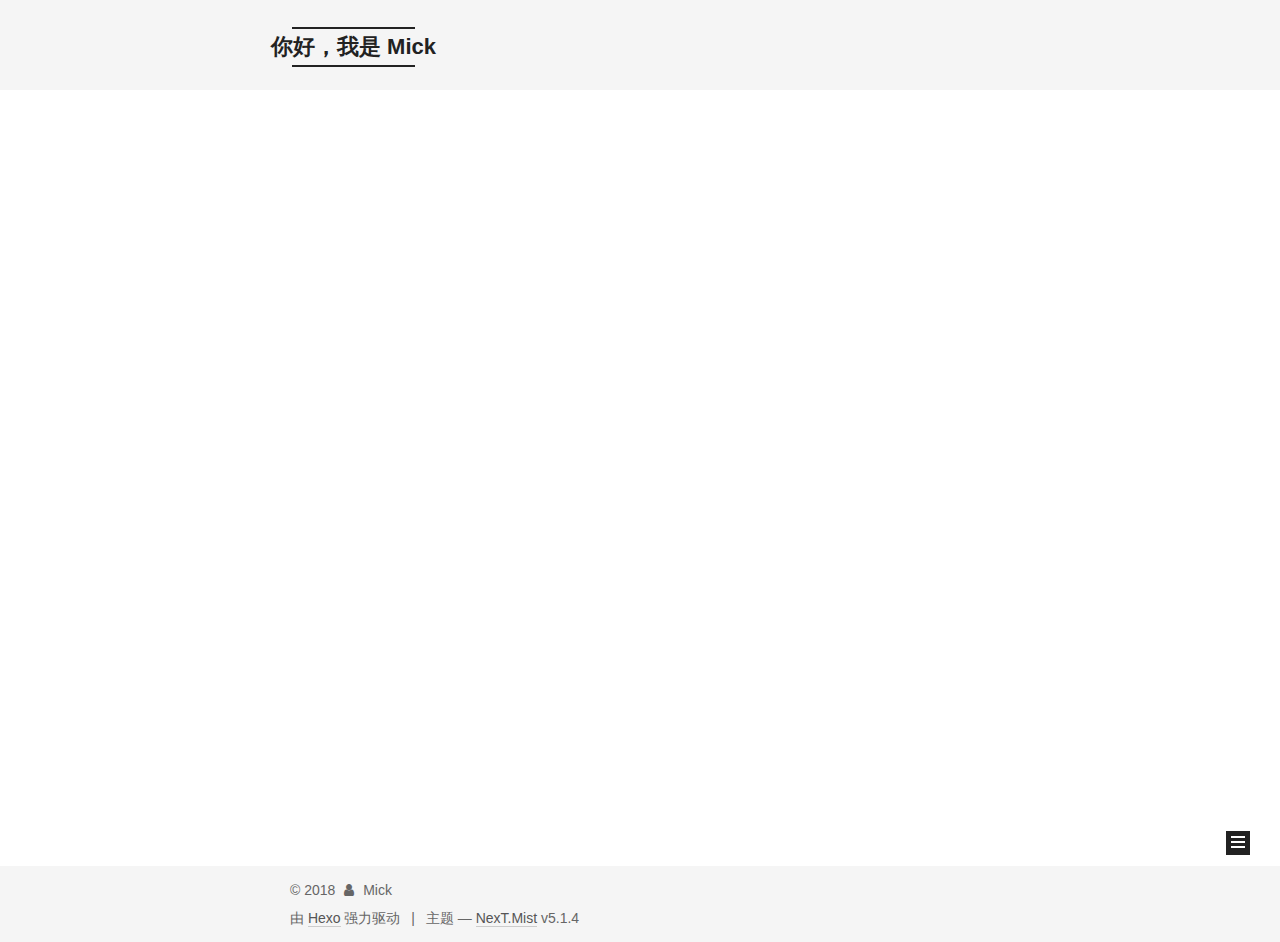
==== commit 9e977662: "Site updated: 2018-08-07 23:42:37" ====
--- a/archives/index.html
+++ b/archives/index.html
@@ -5,7 +5,7 @@
   
 
 
-<html class="theme-next muse use-motion" lang="">
+<html class="theme-next mist use-motion" lang="zh-Hans">
 <head>
   <meta charset="UTF-8"/>
 <meta http-equiv="X-UA-Compatible" content="IE=edge" />
@@ -79,13 +79,16 @@
 
 
 
+<meta name="description" content="记录我的点点滴滴~">
 <meta property="og:type" content="website">
-<meta property="og:title" content="Hello I&#39;m Mick">
+<meta property="og:title" content="你好，我是 Mick">
 <meta property="og:url" content="http://yoursite.com/archives/index.html">
-<meta property="og:site_name" content="Hello I&#39;m Mick">
-<meta property="og:locale" content="default">
+<meta property="og:site_name" content="你好，我是 Mick">
+<meta property="og:description" content="记录我的点点滴滴~">
+<meta property="og:locale" content="zh-Hans">
 <meta name="twitter:card" content="summary">
-<meta name="twitter:title" content="Hello I&#39;m Mick">
+<meta name="twitter:title" content="你好，我是 Mick">
+<meta name="twitter:description" content="记录我的点点滴滴~">
 
 
 
@@ -93,15 +96,15 @@
   var NexT = window.NexT || {};
   var CONFIG = {
     root: '/',
-    scheme: 'Muse',
+    scheme: 'Mist',
     version: '5.1.4',
-    sidebar: {"position":"left","display":"post","offset":12,"b2t":false,"scrollpercent":false,"onmobile":false},
+    sidebar: {"position":"right","display":"post","offset":12,"b2t":false,"scrollpercent":false,"onmobile":false},
     fancybox: true,
     tabs: true,
     motion: {"enable":true,"async":false,"transition":{"post_block":"fadeIn","post_header":"slideDownIn","post_body":"slideDownIn","coll_header":"slideLeftIn","sidebar":"slideUpIn"}},
     duoshuo: {
       userId: '0',
-      author: 'Author'
+      author: '博主'
     },
     algolia: {
       applicationID: '',
@@ -121,7 +124,7 @@
 
 
 
-  <title>Archive | Hello I'm Mick</title>
+  <title>归档 | 你好，我是 Mick</title>
   
 
 
@@ -133,14 +136,14 @@
 
 </head>
 
-<body itemscope itemtype="http://schema.org/WebPage" lang="default">
+<body itemscope itemtype="http://schema.org/WebPage" lang="zh-Hans">
 
   
   
     
   
 
-  <div class="container sidebar-position-left page-archive">
+  <div class="container sidebar-position-right page-archive">
     <div class="headband"></div>
 
     <header id="header" class="header" itemscope itemtype="http://schema.org/WPHeader">
@@ -151,12 +154,12 @@
     <div class="custom-logo-site-title">
       <a href="/"  class="brand" rel="start">
         <span class="logo-line-before"><i></i></span>
-        <span class="site-title">Hello I'm Mick</span>
+        <span class="site-title">你好，我是 Mick</span>
         <span class="logo-line-after"><i></i></span>
       </a>
     </div>
       
-        <p class="site-subtitle"></p>
+        <p class="site-subtitle">一个没有梦想的程序员</p>
       
   </div>
 
@@ -181,17 +184,27 @@
             
               <i class="menu-item-icon fa fa-fw fa-home"></i> <br />
             
-            Home
+            首页
           </a>
         </li>
       
         
+        <li class="menu-item menu-item-tags">
+          <a href="/tags/" rel="section">
+            
+              <i class="menu-item-icon fa fa-fw fa-tags"></i> <br />
+            
+            标签
+          </a>
+        </li>
+      
+        
         <li class="menu-item menu-item-archives">
           <a href="/archives/" rel="section">
             
               <i class="menu-item-icon fa fa-fw fa-archive"></i> <br />
             
-            Archives
+            归档
           </a>
         </li>
       
@@ -227,7 +240,7 @@
         
           
         
-        Um..! 6 posts in total. Keep on posting.
+        嗯..! 目前共计 6 篇日志。 继续努力。
       </span>
 
       
@@ -499,8 +512,12 @@
         <div class="site-overview">
           <div class="site-author motion-element" itemprop="author" itemscope itemtype="http://schema.org/Person">
             
+              <img class="site-author-image" itemprop="image"
+                src="/images/1.jpg"
+                alt="Mick" />
+            
               <p class="site-author-name" itemprop="name">Mick</p>
-              <p class="site-description motion-element" itemprop="description"></p>
+              <p class="site-description motion-element" itemprop="description">记录我的点点滴滴~</p>
           </div>
 
           <nav class="site-state motion-element">
@@ -511,7 +528,7 @@
                 <a href="/archives/">
               
                   <span class="site-state-item-count">6</span>
-                  <span class="site-state-item-name">posts</span>
+                  <span class="site-state-item-name">日志</span>
                 </a>
               </div>
             
@@ -524,7 +541,7 @@
               <div class="site-state-item site-state-tags">
                 
                   <span class="site-state-item-count">2</span>
-                  <span class="site-state-item-name">tags</span>
+                  <span class="site-state-item-name">标签</span>
                 
               </div>
             
@@ -570,7 +587,7 @@
 </div>
 
 
-  <div class="powered-by">Powered by <a class="theme-link" target="_blank" href="https://hexo.io">Hexo</a></div>
+  <div class="powered-by">由 <a class="theme-link" target="_blank" href="https://hexo.io">Hexo</a> 强力驱动</div>
 
 
 
@@ -578,7 +595,7 @@
 
 
 
-  <div class="theme-info">Theme &mdash; <a class="theme-link" target="_blank" href="https://github.com/iissnan/hexo-theme-next">NexT.Muse</a> v5.1.4</div>
+  <div class="theme-info">主题 &mdash; <a class="theme-link" target="_blank" href="https://github.com/iissnan/hexo-theme-next">NexT.Mist</a> v5.1.4</div>
 
 
 
--- a/css/main.css
+++ b/css/main.css
@@ -226,51 +226,51 @@
   margin: 20px 0 15px;
 }
 h1 {
+  font-size: 24px;
+}
+@media (max-width: 767px) {
+  h1 {
+    font-size: 20px;
+  }
+}
+h2 {
   font-size: 22px;
 }
 @media (max-width: 767px) {
-  h1 {
+  h2 {
     font-size: 18px;
   }
 }
-h2 {
+h3 {
   font-size: 20px;
 }
 @media (max-width: 767px) {
-  h2 {
+  h3 {
     font-size: 16px;
   }
 }
-h3 {
+h4 {
   font-size: 18px;
 }
 @media (max-width: 767px) {
-  h3 {
+  h4 {
     font-size: 14px;
   }
 }
-h4 {
+h5 {
   font-size: 16px;
 }
 @media (max-width: 767px) {
-  h4 {
+  h5 {
     font-size: 12px;
   }
 }
-h5 {
+h6 {
   font-size: 14px;
 }
 @media (max-width: 767px) {
-  h5 {
+  h6 {
     font-size: 10px;
-  }
-}
-h6 {
-  font-size: 12px;
-}
-@media (max-width: 767px) {
-  h6 {
-    font-size: 8px;
   }
 }
 p {
@@ -940,8 +940,8 @@
   display: inline-block;
   padding: 0 20px;
   font-size: 14px;
-  color: #fff;
-  background: #222;
+  color: #555;
+  background: transparent;
   border: 2px solid #222;
   text-decoration: none;
   border-radius: 0;
@@ -1101,7 +1101,7 @@
 }
 .site-meta {
   margin: 0;
-  text-align: center;
+  text-align: left;
 }
 @media (max-width: 767px) {
   .site-meta {
@@ -1112,12 +1112,12 @@
   position: relative;
   display: inline-block;
   padding: 0 40px;
-  color: #fff;
+  color: #222;
   background: #222;
   border-bottom: none;
 }
 .brand:hover {
-  color: #fff;
+  color: #222;
 }
 .logo {
   display: inline-block;
@@ -1348,7 +1348,7 @@
 .posts-collapse {
   position: relative;
   z-index: 1010;
-  margin-left: 55px;
+  margin-left: 0;
 }
 .posts-collapse::after {
   content: " ";
@@ -1822,7 +1822,7 @@
   width: 4px;
   height: 4px;
   border-radius: 50%;
-  background: #1d0ef0;
+  background: #536eff;
 }
 .links-of-blogroll {
   font-size: 13px;
@@ -2585,78 +2585,322 @@
 .page-post-detail .comments {
   overflow: hidden;
 }
-@media (max-width: 767px) {
-  .header-inner,
-  .container .main-inner,
+h1,
+h2,
+h3,
+h4,
+h5,
+h6 {
+  margin: 20px 0 10px;
+}
+p {
+  margin: 0 0 25px 0;
+}
+a {
+  border-bottom-color: #ccc;
+}
+hr {
+  margin: 20px 0;
+  height: 2px;
+}
+.main-inner {
+  margin-top: 80px;
+}
+.header {
+  background: #f5f5f5;
+}
+.header-inner {
+  padding: 25px 0 20px;
+}
+.header-inner:before,
+.header-inner:after {
+  content: " ";
+  display: table;
+}
+.header-inner:after {
+  clear: both;
+}
+@media (max-width: 767px) {
+  .header-inner {
+    width: auto;
+    margin-bottom: 50px;
+    padding: 10px;
+  }
+}
+.site-meta {
+  float: left;
+  margin-left: -20px;
+  line-height: normal;
+}
+@media (max-width: 767px) {
+  .site-meta {
+    margin-left: 10px;
+  }
+}
+.site-meta .brand {
+  padding: 2px 1px;
+  background: none;
+}
+@media (max-width: 767px) {
+  .site-meta .brand {
+    display: block;
+  }
+}
+.site-meta .logo {
+  display: none;
+}
+.site-meta .site-title {
+  font-size: 22px;
+  font-weight: bolder;
+}
+@media (max-width: 767px) {
+  .site-meta .site-title {
+    line-height: 34px;
+  }
+}
+.logo-line-before,
+.logo-line-after {
+  display: block;
+  overflow: hidden;
+  margin: 0 auto;
+  width: 75%;
+}
+@media (max-width: 767px) {
+  .logo-line-before,
+  .logo-line-after {
+    display: none;
+  }
+}
+.logo-line-before i,
+.logo-line-after i {
+  position: relative;
+  display: block;
+  height: 2px;
+  background: #222;
+}
+@media (max-width: 767px) {
+  .logo-line-before i,
+  .logo-line-after i {
+    height: 3px;
+  }
+}
+.use-motion .logo-line-before i {
+  left: -100%;
+}
+.use-motion .logo-line-after i {
+  right: -100%;
+}
+.site-subtitle {
+  display: none;
+}
+.site-nav-toggle {
+  position: static;
+  float: right;
+}
+.menu {
+  float: right;
+  margin: 8px 0 0 0;
+}
+@media (max-width: 767px) {
+  .menu {
+    margin: 20px 0 0 0;
+    padding: 0;
+  }
+}
+.menu br {
+  display: none;
+}
+.menu .menu-item {
+  margin: 0;
+}
+@media (max-width: 767px) {
+  .menu .menu-item {
+    display: block;
+  }
+}
+.menu .menu-item a {
+  padding: 0 10px;
+  background: none;
+  border: none;
+  border-radius: 2px;
+  transition-property: background;
+}
+@media (max-width: 767px) {
+  .menu .menu-item a {
+    text-align: left;
+  }
+}
+.menu .menu-item a:hover {
+  background: #e1e1e1;
+}
+.menu a::before {
+  display: none;
+}
+@media (max-width: 767px) {
+  .menu a::before {
+    display: block;
+  }
+}
+@media (max-width: 767px) {
+  .menu {
+    float: none;
+  }
+}
+.site-search form {
+  display: none;
+}
+.posts-expand {
+  padding-top: 0;
+}
+.posts-expand .post-title,
+.posts-expand .post-meta {
+  text-align: left;
+}
+@media (max-width: 767px) {
+  .posts-expand .post-title,
+  .posts-expand .post-meta {
+    text-align: center;
+  }
+}
+.posts-expand .post-eof {
+  display: none;
+}
+.posts-expand .post {
+  margin-top: 120px;
+}
+.posts-expand .post:first-child {
+  margin-top: 0;
+}
+.posts-expand .post-meta {
+  margin-top: 5px;
+  margin-bottom: 20px;
+}
+.posts-expand .post-title {
+  position: relative;
+  font-size: 26px;
+  font-weight: 400;
+}
+@media (max-width: 767px) {
+  .posts-expand .post-title {
+    font-size: 22px;
+  }
+}
+@media (min-width: 1600px) {
+  .posts-expand .post-title {
+    font-size: 26px;
+  }
+}
+.posts-expand .post-title:hover:before {
+  background: #222;
+}
+@media (max-width: 767px) {
+  .posts-expand .post-body {
+    font-size: 12px;
+  }
+}
+.posts-expand .post-body img {
+  margin: 0;
+}
+.posts-expand .post-tags {
+  text-align: left;
+}
+.posts-expand .post-tags a {
+  padding: 1px 5px;
+  background: #f5f5f5;
+  border-bottom: none;
+}
+.posts-expand .post-tags a:hover {
+  background: #ccc;
+}
+.posts-expand .post-nav {
+  margin-top: 40px;
+}
+.post-button {
+  margin-top: 20px;
+  text-align: left;
+}
+.post-button a {
+  padding: 0;
+  font-size: 14px;
+  background: none;
+  border: none;
+  border-bottom: 2px solid #666;
+  transition-property: border;
+}
+@media (max-width: 767px) {
+  .post-button a {
+    font-size: 12px;
+  }
+}
+@media (min-width: 1600px) {
+  .post-button a {
+    font-size: 16px;
+  }
+}
+.post-button a:hover {
+  border-bottom-color: #222;
+}
+.links-of-blogroll-inline .links-of-blogroll-item {
+  display: inline-block;
+}
+.btn {
+  padding: 0 10px;
+  border-width: 2px;
+  border-radius: 0;
+}
+.headband {
+  display: none;
+}
+.site-search {
+  position: relative;
+  float: right;
+  margin-top: 5px;
+  padding-top: 3px;
+}
+@media (max-width: 767px) {
+  .site-search {
+    float: none;
+    padding: 0 10px;
+  }
+}
+@media (max-width: 767px) {
+  .container .main-inner {
+    width: auto;
+  }
+}
+.page-post-detail .post-title,
+.page-post-detail .post-meta {
+  text-align: center;
+}
+.page-post-detail .post-title:before {
+  display: none;
+}
+.page-post-detail .post-meta {
+  margin-bottom: 60px;
+}
+.pagination {
+  margin: 120px 0 0;
+  text-align: left;
+}
+@media (max-width: 767px) {
+  .pagination {
+    margin: 80px 10px 0;
+    text-align: center;
+  }
+}
+.footer {
+  margin-top: 80px;
+  padding: 10px 0;
+  background: #f5f5f5;
+  color: #666;
+}
+.footer-inner {
+  margin: 0 auto;
+  text-align: left;
+}
+@media (max-width: 767px) {
   .footer-inner {
     width: auto;
-  }
-}
-embed {
-  display: block;
-  margin: 0px auto 25px auto;
-}
-.custom-logo .site-meta-headline {
-  text-align: center;
-}
-.custom-logo .brand {
-  background: none;
-}
-.custom-logo .site-title {
-  margin: 10px auto 0;
-  font-size: 24px;
-  color: #222;
-}
-.custom-logo .site-title a {
-  border: none;
-}
-.custom-logo-image {
-  margin: 0 auto;
-  padding: 5px;
-  max-width: 150px;
-  background: #fff;
-}
-@media (max-width: 767px) {
-  .site-nav {
-    position: absolute;
-    left: 0;
-    top: 52px;
-    margin: 0;
-    width: 100%;
-    padding: 0;
-    background: #fff;
-    border-bottom: 1px solid #ddd;
-    z-index: 1030;
-  }
-}
-@media (max-width: 767px) {
-  .menu {
-    text-align: left;
-  }
-}
-@media (max-width: 767px) {
-  .menu .menu-item {
-    display: block;
-    margin: 0 10px;
-    vertical-align: top;
-  }
-}
-@media (max-width: 767px) {
-  .menu .menu-item br {
-    display: none;
-  }
-}
-@media (max-width: 767px) {
-  .menu .menu-item a {
-    padding: 5px 10px;
-  }
-}
-.menu .menu-item .fa {
-  margin-right: 0;
-}
-.site-search form {
-  display: none;
-}
-.links-of-blogroll-inline .links-of-blogroll-item {
-  display: inline-block;
-}
+    text-align: center;
+  }
+}
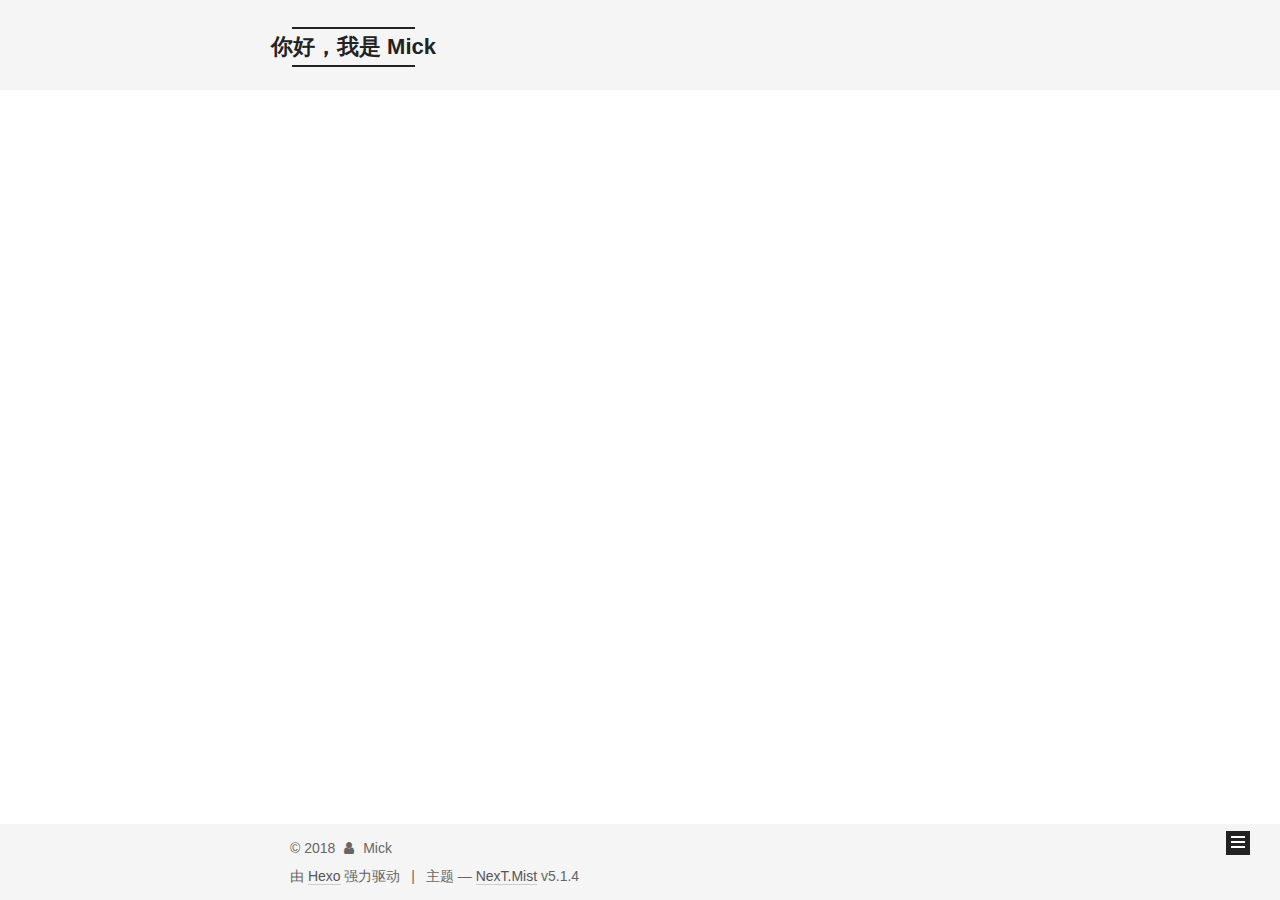
==== commit b8e4ab32: "Site updated: 2018-08-08 00:06:06" ====
--- a/archives/index.html
+++ b/archives/index.html
@@ -240,7 +240,7 @@
         
           
         
-        嗯..! 目前共计 6 篇日志。 继续努力。
+        嗯..! 目前共计 5 篇日志。 继续努力。
       </span>
 
       
@@ -254,43 +254,6 @@
           <div class="collection-title">
             <h1 class="archive-year" id="archive-year-2018">2018</h1>
           </div>
-        
-        
-
-        
-
-  <article class="post post-type-normal" itemscope itemtype="http://schema.org/Article">
-    <header class="post-header">
-
-      <h2 class="post-title">
-        
-            <a class="post-title-link" href="/2018/08/07/hello-world/" itemprop="url">
-              
-                <span itemprop="name">Hello World</span>
-              
-            </a>
-        
-      </h2>
-
-      <div class="post-meta">
-        <time class="post-time" itemprop="dateCreated"
-              datetime="2018-08-07T20:58:47+08:00"
-              content="2018-08-07" >
-          08-07
-        </time>
-      </div>
-
-    </header>
-  </article>
-
-
-
-      
-
-        
-        
-        
-
         
         
 
@@ -513,7 +476,7 @@
           <div class="site-author motion-element" itemprop="author" itemscope itemtype="http://schema.org/Person">
             
               <img class="site-author-image" itemprop="image"
-                src="/images/1.jpg"
+                src="/images/header.jpg"
                 alt="Mick" />
             
               <p class="site-author-name" itemprop="name">Mick</p>
@@ -527,7 +490,7 @@
               
                 <a href="/archives/">
               
-                  <span class="site-state-item-count">6</span>
+                  <span class="site-state-item-count">5</span>
                   <span class="site-state-item-name">日志</span>
                 </a>
               </div>
@@ -539,10 +502,10 @@
               
               
               <div class="site-state-item site-state-tags">
-                
+                <a href="/tags/index.html">
                   <span class="site-state-item-count">2</span>
                   <span class="site-state-item-name">标签</span>
-                
+                </a>
               </div>
             
 
--- a/css/main.css
+++ b/css/main.css
@@ -1822,7 +1822,7 @@
   width: 4px;
   height: 4px;
   border-radius: 50%;
-  background: #536eff;
+  background: #9cffff;
 }
 .links-of-blogroll {
   font-size: 13px;
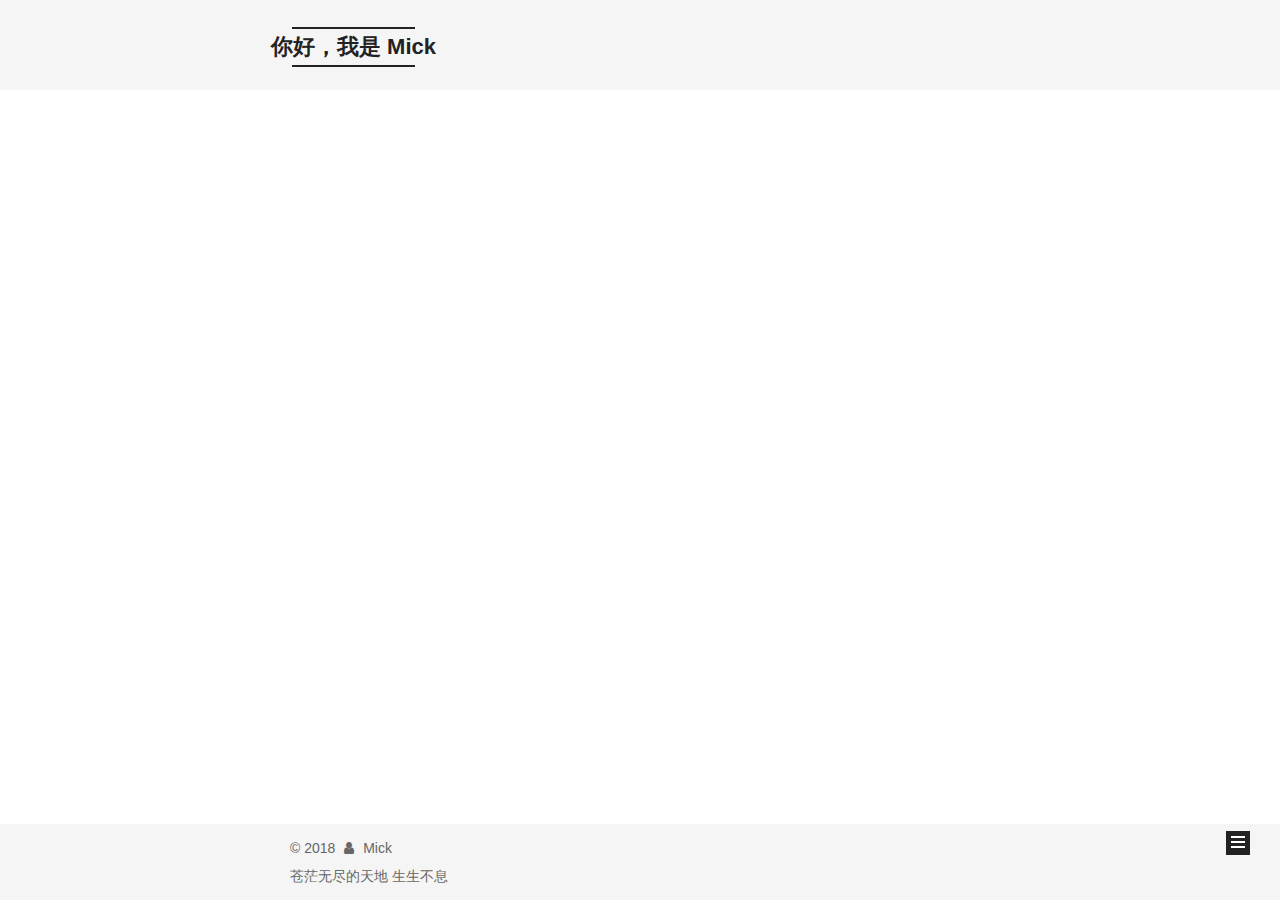
==== commit 7991f395: "Site updated: 2018-08-08 00:37:46" ====
--- a/archives/index.html
+++ b/archives/index.html
@@ -50,19 +50,17 @@
 
 <link href="/lib/font-awesome/css/font-awesome.min.css?v=4.6.2" rel="stylesheet" type="text/css" />
 
-<link href="/css/main.css?v=5.1.4" rel="stylesheet" type="text/css" />
-
-
-  <link rel="apple-touch-icon" sizes="180x180" href="/images/apple-touch-icon-next.png?v=5.1.4">
-
-
-  <link rel="icon" type="image/png" sizes="32x32" href="/images/favicon-32x32-next.png?v=5.1.4">
-
-
-  <link rel="icon" type="image/png" sizes="16x16" href="/images/favicon-16x16-next.png?v=5.1.4">
-
-
-  <link rel="mask-icon" href="/images/logo.svg?v=5.1.4" color="#222">
+<link href="/css/main.css?v=0.0.1" rel="stylesheet" type="text/css" />
+
+
+  <link rel="apple-touch-icon" sizes="180x180" href="/images/apple-touch-icon-next.png?v=0.0.1">
+
+
+  <link rel="icon" type="image/png" sizes="32x32" href="/images/icon.png?v=0.0.1">
+
+
+
+  <link rel="mask-icon" href="/images/logo.svg?v=0.0.1" color="#222">
 
 
 
@@ -97,7 +95,7 @@
   var CONFIG = {
     root: '/',
     scheme: 'Mist',
-    version: '5.1.4',
+    version: '0.0.1',
     sidebar: {"position":"right","display":"post","offset":12,"b2t":false,"scrollpercent":false,"onmobile":false},
     fancybox: true,
     tabs: true,
@@ -550,15 +548,15 @@
 </div>
 
 
-  <div class="powered-by">由 <a class="theme-link" target="_blank" href="https://hexo.io">Hexo</a> 强力驱动</div>
-
-
-
-  <span class="post-meta-divider">|</span>
-
-
-
-  <div class="theme-info">主题 &mdash; <a class="theme-link" target="_blank" href="https://github.com/iissnan/hexo-theme-next">NexT.Mist</a> v5.1.4</div>
+  <div class="powered-by">苍茫无尽的天地 生生不息</div>
+
+
+
+  
+
+
+
+  
 
 
 
@@ -649,21 +647,21 @@
   
 
 
-  <script type="text/javascript" src="/js/src/utils.js?v=5.1.4"></script>
-
-  <script type="text/javascript" src="/js/src/motion.js?v=5.1.4"></script>
-
-
-
-  
-  
-
-  
-
-  
-
-
-  <script type="text/javascript" src="/js/src/bootstrap.js?v=5.1.4"></script>
+  <script type="text/javascript" src="/js/src/utils.js?v=0.0.1"></script>
+
+  <script type="text/javascript" src="/js/src/motion.js?v=0.0.1"></script>
+
+
+
+  
+  
+
+  
+
+  
+
+
+  <script type="text/javascript" src="/js/src/bootstrap.js?v=0.0.1"></script>
 
 
 
--- a/css/main.css
+++ b/css/main.css
@@ -1822,7 +1822,7 @@
   width: 4px;
   height: 4px;
   border-radius: 50%;
-  background: #9cffff;
+  background: #f1e;
 }
 .links-of-blogroll {
   font-size: 13px;
